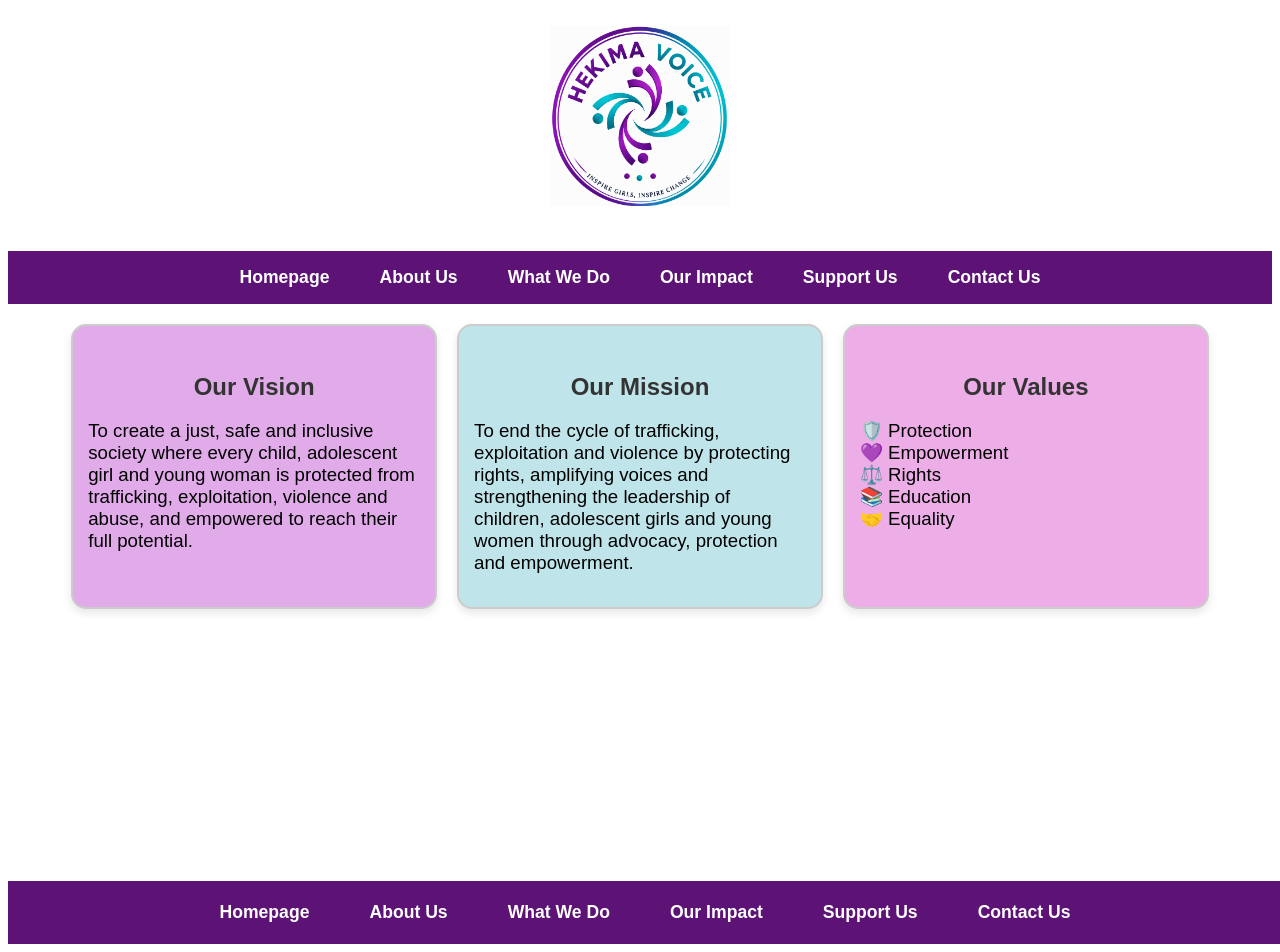
==== index.html @ 30828aed "Created the homepage template and css." ====
<!DOCTYPE html>
<html lang="en">
<head>
    <meta charset="UTF-8">
    <meta name="viewport" content="width=device-width, initial-scale=1.0">
    <link rel="stylesheet" href="stylesheets/styles-homepage.css">
    
    <title>Homepage</title>
</head>
<body>
    <header>
        <!-- Logo -->
    <img src="images/hekima-voice-logo.png" alt="Hekima Logo" class="logo">
    </header>
    <br>
    <nav class="menu">
        <ul>
            <li><a href="/">Homepage</a></li> 
            <li><a href="pages/aboutUs">About Us</a></li> 
            <li><a href="pages/whatWeDo">What We Do</a></li> 
            <li><a href="pages/ourImpact">Our Impact </a></li> 
            <li><a href="pages/supportUs">Support Us</a></li> 
            <li><a href="pages/contactUs">Contact Us</a></li>
        </ul>
    </nav>
<div class="colored-block">
    <div class="objectives-container">
        <div class="objectives">
            <h4>Our Vision</h4>
            <p>
            To create a just, safe and inclusive society where every child, adolescent girl and young woman is protected from trafficking, exploitation, violence and abuse, and empowered to reach their full potential.
            </p>
        </div>

        <div class="objectives">
            <h4>Our Mission</h4>
            <p>
            To end the cycle of trafficking, exploitation and violence by protecting rights, amplifying voices and strengthening the leadership of children, adolescent girls and young women through advocacy, protection and empowerment.        </p>
        </div>

        <div class="objectives">
            <h4>Our Values</h4>
            <p>
             🛡️ Protection <br> 💜 Empowerment <br> ⚖️ Rights <br> 📚 Education <br> 🤝 Equality 
            </p>    
        </div>
    </div>
</div>

<br>
<br>
<br>
<br>
<br>
<br>
<br>
<br>
<br>
<br>
<br>
<br>
<br>
<br>
    <div class="footer">
        <footer>
            <ul>
            <li><a href="/">Homepage</a></li> 
            <li><a href="pages/aboutUs">About Us</a></li> 
            <li><a href="pages/whatWeDo">What We Do</a></li> 
            <li><a href="pages/ourImpact">Our Impact </a></li> 
            <li><a href="pages/supportUs">Support Us</a></li> 
            <li><a href="pages/contactUs">Contact Us</a></li>
        </ul>

        </footer>
   </div>



















</body>
</html>
---- stylesheets/styles-homepage.css ----
/* Homepage styling */
body {
    font-family: Arial, Helvetica, sans-serif;
}

/* Header */
header {
    display: flex;
    flex-direction: column;
    justify-content: center;
    align-items: center;
    height: 25vh;
    background-color: rgb(255, 255, 255);
}
/* Logo styling  */
.logo {
    width: auto;
    height: 20vh;
    margin-bottom: 10px;
}

  /* Menu styling */

.menu {
    position: sticky;
    top: 0;
    z-index: 1000;
}

.menu ul {
    justify-content: center; 
    align-items: center;
    /* background: #400255;  */
    background: #5c1375;
     /* background: #73169c; */
    list-style: none; 
    padding: 1rem;
    margin: 0;
    display: flex;
    gap: 20px; 
  }
  
.menu ul li {
      font-weight: bold;
  }
  
.menu ul li a {
    text-decoration: none; 
    color: #ffffff;           
    font-size: 1.1em;      
    padding: 10px 15px;    
    transition: color 0.3s; 
  }
  
.menu ul li a:hover {
      color: #e2b2f6; 
  }

/* Objectives container styling */

.objectives-container {
  display: grid;
  grid-template-columns: repeat(auto-fit, minmax(250px, 1fr));
  gap: 20px;
  width: 90%;
  margin: 20px auto;
  text-align:center;
  font-size:large;
}

/* Individual box */
.objectives {
  border-radius: 15px;
  box-shadow: 0 4px 8px rgba(0, 0, 0, 0.1);
  padding: 15px;
  text-align: left;
  border: 2px solid #ccc;
}

/* Styling for headers */
.objectives h4 {
  text-align: center;
  font-size: 18pt;
  margin-bottom: 10px;
  color: #333;
  
}
.objectives p {
  font-size: 14pt;
 
}
.objectives:nth-child(1) {
    background-color: #e1abea;
}

.objectives:nth-child(2) {
    background-color: #bfe5ea;
}

.objectives:nth-child(3) {
    background-color: #edaee7;
}
.footer ul {
    margin:0 20px ;
    text-align: center; 
    padding: 5px; /* some padding around the links */
  
} 


/* footer section */
.footer {
  width: 100%;
  background-color: #5c1375;
  color: rgb(5, 5, 5);
  /* text-align: center; */
  padding: 5px;
  /* position: fixed;  */ /* This give a fix position of the band when scrolling*/
  bottom: 0;
  left: 0;
 
}
.footer ul {
  justify-content: center; 
  align-items: center;
  /* background: #fd8e18; /This will give the bar*/ 
  list-style: none; /* Remove default list styling */
  padding: 1rem;
  margin: 0;
  display: flex;
  gap: 30px; /* Spacing between menu items */
}

.footer ul li {
    font-weight: bold;
}

.footer ul li a {
  text-decoration: none; /* Remove underline */
  color: #ffffff;          
  font-size: 1.1em;      
  padding: 10px 15px;    /* Padding around links */
  transition: color 0.3s; /* Smooth hover effect */
}

.footer ul li a:hover {
    color: #e2b2f6; /* Change color on hover */
}
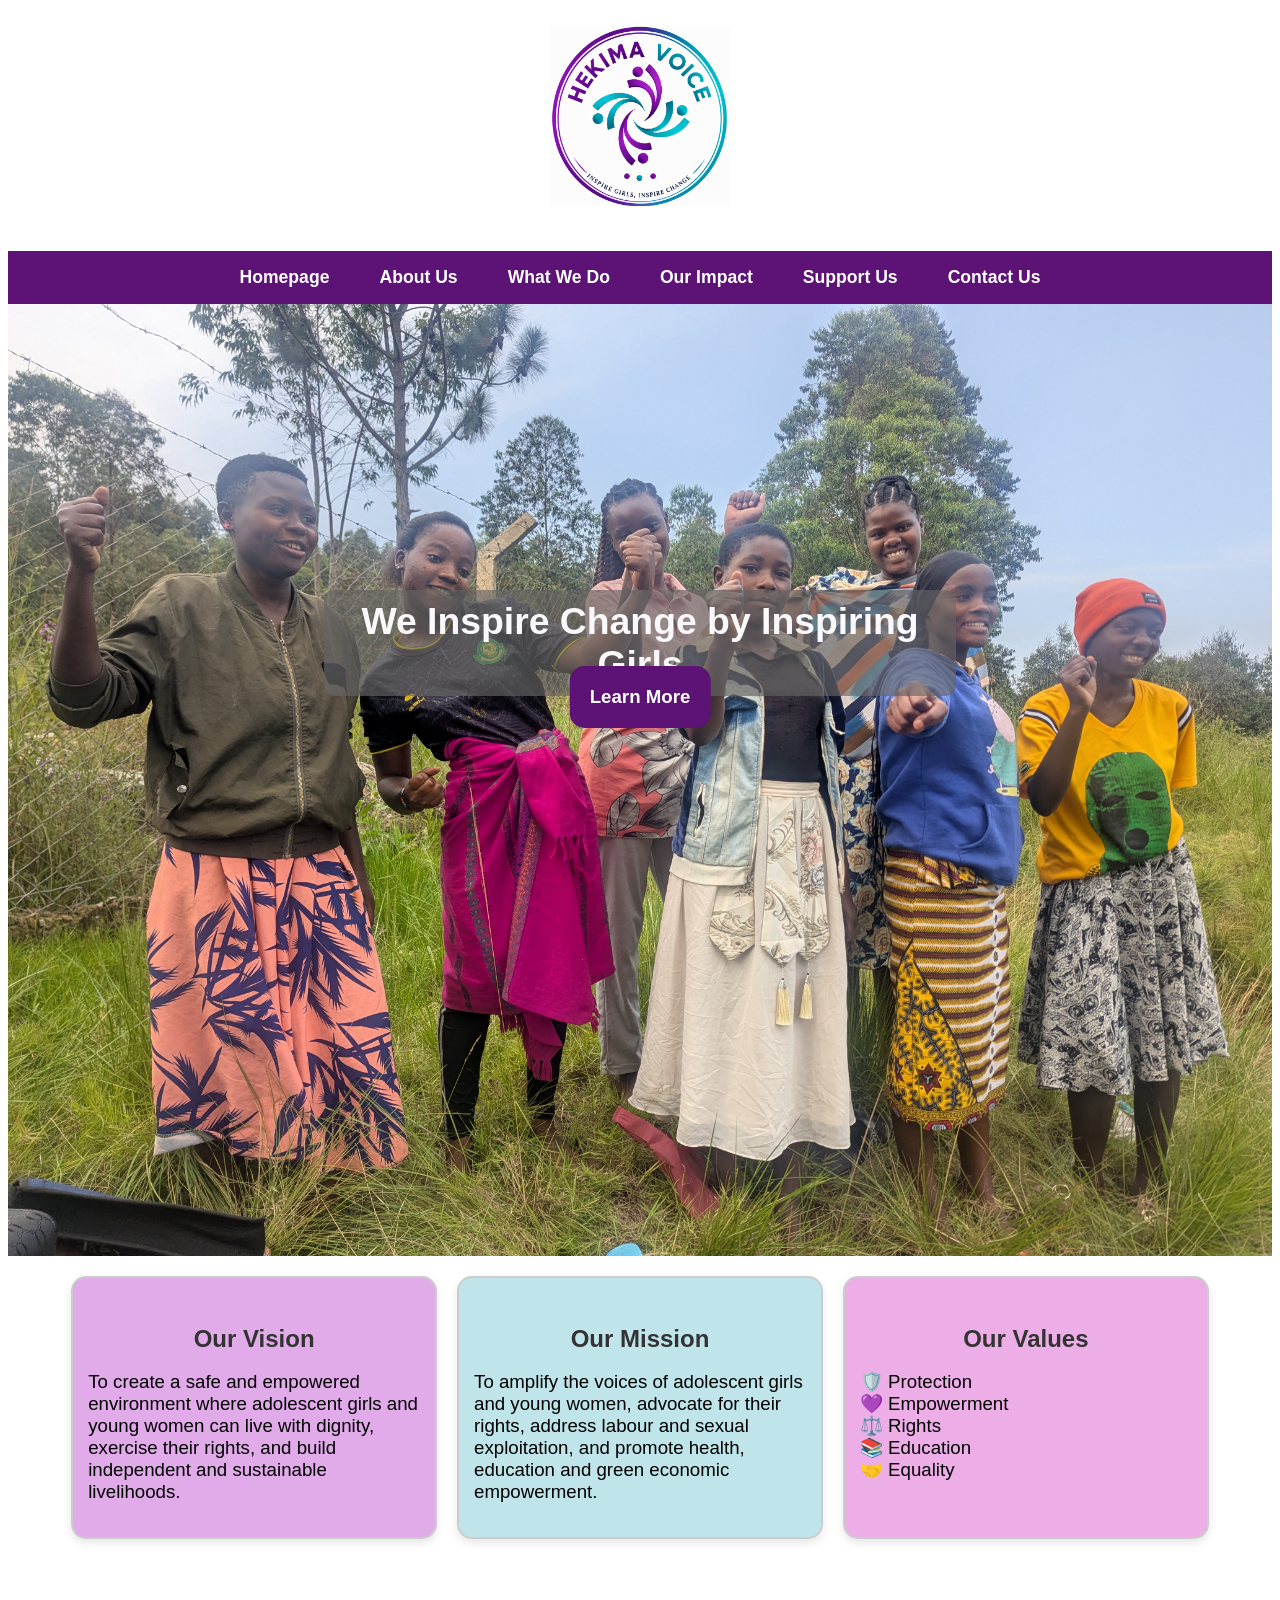
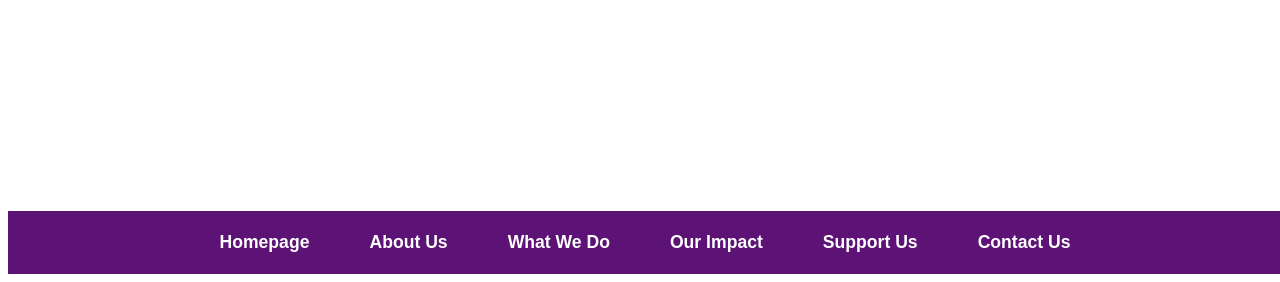
==== commit b610382c: "Homepage image and text overlay." ====
--- a/index.html
+++ b/index.html
@@ -3,8 +3,8 @@
 <head>
     <meta charset="UTF-8">
     <meta name="viewport" content="width=device-width, initial-scale=1.0">
-    <link rel="stylesheet" href="stylesheets/styles-homepage.css">
-    
+    <link rel="stylesheet" href="stylesheets/styles-template.css">
+    <link rel="stylesheet" href="stylesheets/styles-hompage.css">
     <title>Homepage</title>
 </head>
 <body>
@@ -23,29 +23,48 @@
             <li><a href="pages/contactUs">Contact Us</a></li>
         </ul>
     </nav>
-<div class="colored-block">
+  
+<div class="hero-container">
+    
+    <img src="images/image 3.jpg" alt="Hero image">
+    
+    <div class="text-over">
+        <p>We Inspire Change by Inspiring Girls</p>    
+    </div>
+        
+        <a href="/pages/aboutUs" class="cta-button">Learn More</a>
+</div>
+
+
     <div class="objectives-container">
         <div class="objectives">
             <h4>Our Vision</h4>
             <p>
-            To create a just, safe and inclusive society where every child, adolescent girl and young woman is protected from trafficking, exploitation, violence and abuse, and empowered to reach their full potential.
+            To create a safe and empowered environment where adolescent girls and young women can live with dignity, exercise their rights, and build independent and sustainable livelihoods.
             </p>
         </div>
 
         <div class="objectives">
             <h4>Our Mission</h4>
             <p>
-            To end the cycle of trafficking, exploitation and violence by protecting rights, amplifying voices and strengthening the leadership of children, adolescent girls and young women through advocacy, protection and empowerment.        </p>
+            To amplify the voices of adolescent girls and young women, advocate for their rights, address labour and sexual exploitation, and promote health, education and green economic empowerment.        
+            </p>
         </div>
 
         <div class="objectives">
             <h4>Our Values</h4>
             <p>
-             🛡️ Protection <br> 💜 Empowerment <br> ⚖️ Rights <br> 📚 Education <br> 🤝 Equality 
+                🛡️ Protection<br>
+                💜 Empowerment <br> 
+                ⚖️ Rights <br> 
+                📚 Education <br> 
+                🤝 Equality <br>
             </p>    
         </div>
     </div>
-</div>
+
+
+
 
 <br>
 <br>
--- a/stylesheets/styles-template.css
+++ b/stylesheets/styles-template.css
@@ -0,0 +1,105 @@
+/* Homepage styling */
+body {
+    font-family: Arial, Helvetica, sans-serif;
+}
+
+/* Header */
+header {
+    display: flex;
+    flex-direction: column;
+    justify-content: center;
+    align-items: center;
+    height: 25vh;
+    background-color: rgb(255, 255, 255);
+}
+/* Logo styling  */
+.logo {
+    width: auto;
+    height: 20vh;
+    margin-bottom: 10px;
+}
+
+  /* Menu styling */
+
+.menu {
+    position: sticky;
+    top: 0;
+    z-index: 1000;
+}
+
+.menu ul {
+    justify-content: center; 
+    align-items: center;
+    /* background: #400255;  */
+    background: #5c1375;
+     /* background: #73169c; */
+    list-style: none; 
+    padding: 1rem;
+    margin: 0;
+    display: flex;
+    gap: 20px; 
+  }
+  
+.menu ul li {
+      font-weight: bold;
+  }
+  
+.menu ul li a {
+    text-decoration: none; 
+    color: #ffffff;           
+    font-size: 1.1em;      
+    padding: 10px 15px;    
+    transition: color 0.3s; 
+  }
+  
+.menu ul li a:hover {
+      color: #e2b2f6; 
+  }
+
+
+.footer ul {
+    margin:0 20px ;
+    text-align: center; 
+    padding: 5px; /* some padding around the links */
+  
+} 
+
+
+/* footer section */
+.footer {
+  width: 100%;
+  background-color: #5c1375;
+  color: rgb(5, 5, 5);
+  /* text-align: center; */
+  padding: 5px;
+  /* position: fixed;  */ /* This give a fix position of the band when scrolling*/
+  bottom: 0;
+  left: 0;
+ 
+}
+.footer ul {
+  justify-content: center; 
+  align-items: center;
+  /* background: #fd8e18; /This will give the bar*/ 
+  list-style: none; /* Remove default list styling */
+  padding: 1rem;
+  margin: 0;
+  display: flex;
+  gap: 30px; /* Spacing between menu items */
+}
+
+.footer ul li {
+    font-weight: bold;
+}
+
+.footer ul li a {
+  text-decoration: none; /* Remove underline */
+  color: #ffffff;          
+  font-size: 1.1em;      
+  padding: 10px 15px;    /* Padding around links */
+  transition: color 0.3s; /* Smooth hover effect */
+}
+
+.footer ul li a:hover {
+    color: #e2b2f6; /* Change color on hover */
+}
--- a/stylesheets/styles-hompage.css
+++ b/stylesheets/styles-hompage.css
@@ -0,0 +1,133 @@
+/* hero styling */
+
+.hero-container{
+  position: relative;
+  width: 100%;
+  text-align: center;
+  overflow: hidden;
+}
+
+.hero-container img {
+    display: block;
+    height:auto;
+    width: 100%;
+}
+
+.text-over {
+    position: absolute;
+    top: 30%;
+    left: 50%;
+    transform: translateX(-50%);
+    
+    background-color:rgba(102, 101, 101, 0.65); 
+    padding: 10px 20px;
+    border-radius: 10px;
+
+    font-size: 28pt;
+    font-weight: bold;
+    color: #f9f8fa;
+    /* color: #5c1375; */
+
+    animation: flyIn 2s ease-out;
+}
+
+.text-over p {
+    font-family:'Gill Sans', 'Gill Sans MT', Calibri, 'Trebuchet MS', sans-serif;
+    margin: 0; 
+}
+
+
+@keyframes flyIn {
+    from {
+        opacity: 0;
+        transform: translate(-50%, -80px);
+    }
+
+    to {
+        opacity: 1;
+        transform: translate(-50%, 0);
+    }
+}
+
+.cta-button {
+  position: absolute;
+  top:38%;
+  left:50%;
+  transform: translateX(-50%);
+  
+  font-family: 'Lucida Sans', 'Lucida Sans Regular', 'Lucida Grande', 'Lucida Sans Unicode', Geneva, Verdana, sans-serif;
+  font-size: 14pt;
+  display:inline-block;
+
+  background-color: #5c1375;
+  color: #ffffff;
+  padding: 20px 20px;
+  border-radius: 15px;
+
+  font-weight: bold;
+  text-decoration: none;
+  transition: background-color 0.3s ease;
+}
+
+@keyframes flyIn {
+    from {
+        opacity: 0;
+        transform: translate(-50%, -80px);
+    }
+
+    to {
+        opacity: 1;
+        transform: translate(-50%, 0);
+    }
+}
+
+.cta-button:hover {
+  background-color: #e1abea;
+}
+/* Objectives container styling */
+
+.objectives-container {
+  display: grid;
+  grid-template-columns: repeat(auto-fit, minmax(250px, 1fr));
+  gap: 20px;
+  width: 90%;
+  margin: 20px auto;
+  text-align:center;
+  font-size:large;
+}
+
+/* Individual box */
+.objectives {
+  border-radius: 15px;
+  box-shadow: 0 4px 8px rgba(0, 0, 0, 0.1);
+  padding: 15px;
+  text-align: left;
+  border: 2px solid #ccc;
+}
+
+/* Styling for headers */
+.objectives h4 {
+  text-align: center;
+  font-size: 18pt;
+  margin-bottom: 10px;
+  color: #333;
+  
+}
+.objectives p {
+  font-size: 14pt;
+ 
+}
+.objectives:nth-child(1) {
+    background-color: #e1abea;
+}
+
+.objectives:nth-child(2) {
+    background-color: #bfe5ea;
+}
+
+.objectives:nth-child(3) {
+    background-color: #edaee7;
+}
+
+
+
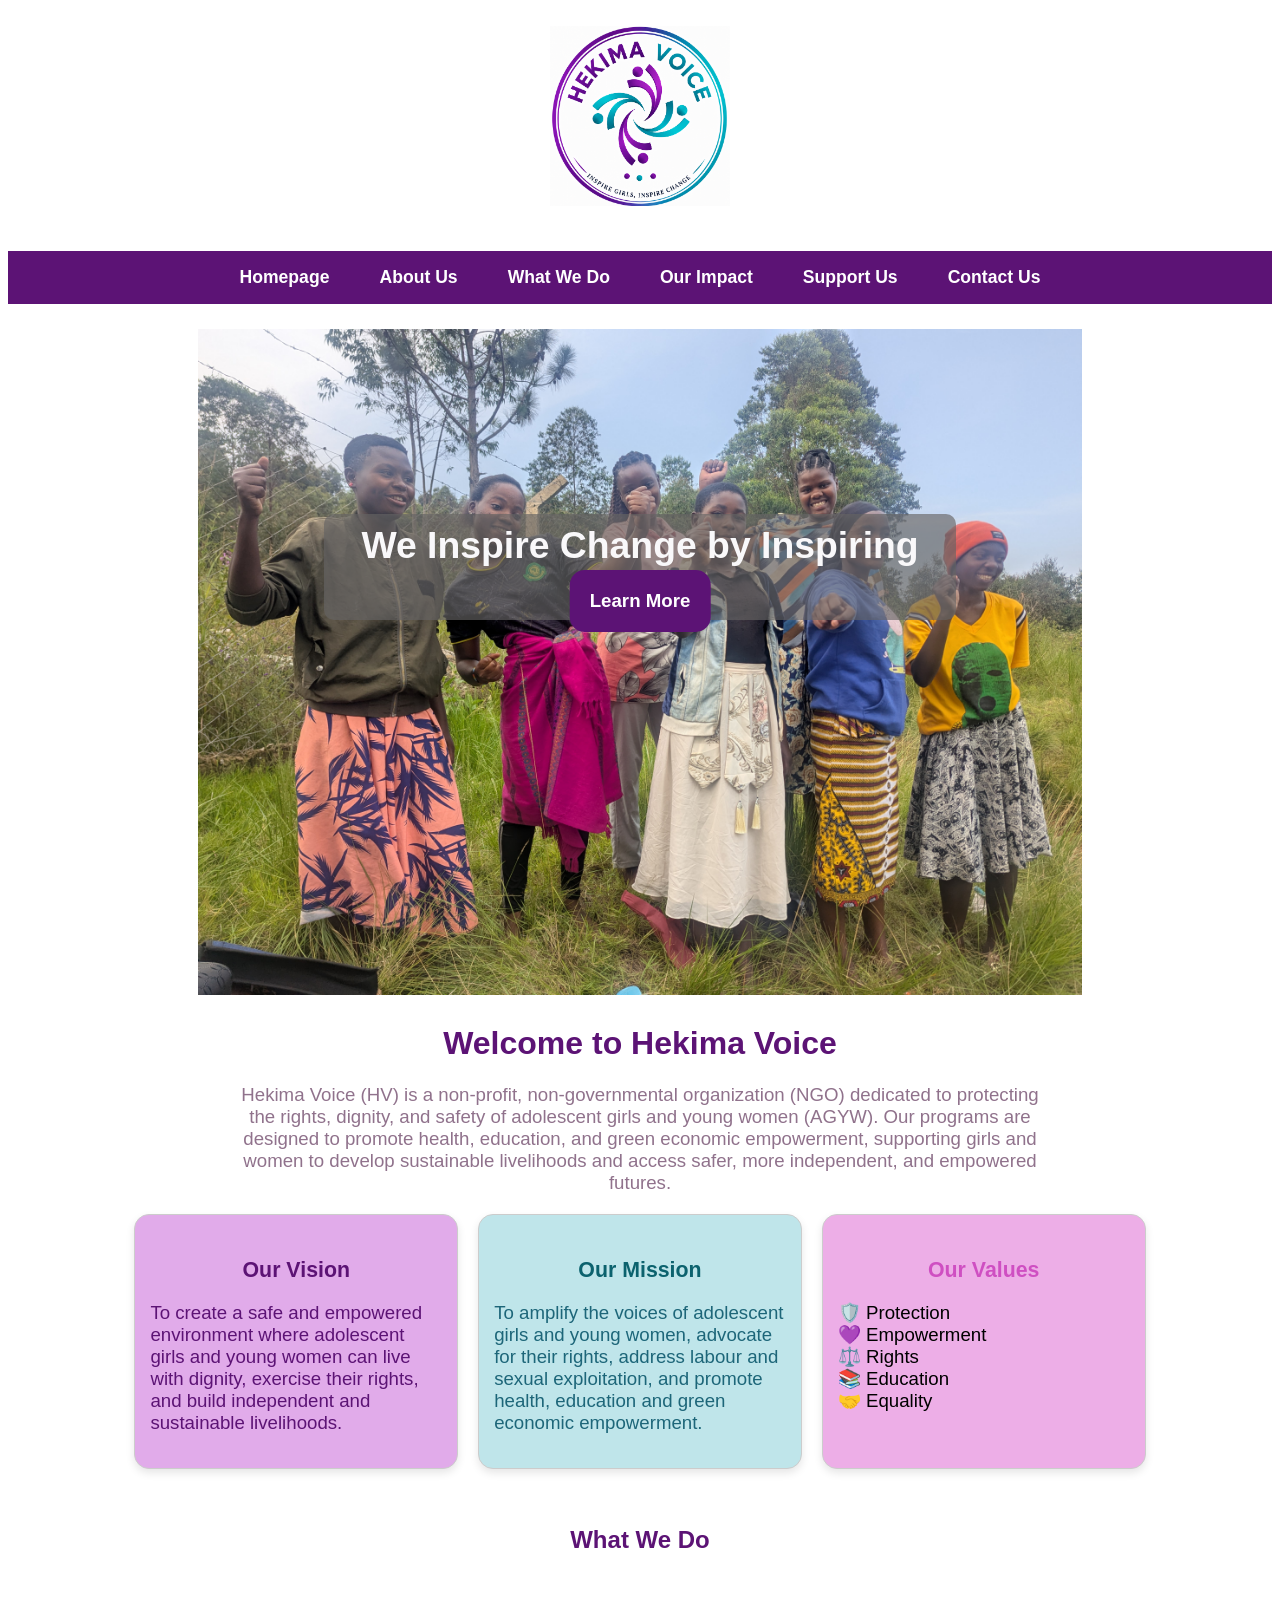
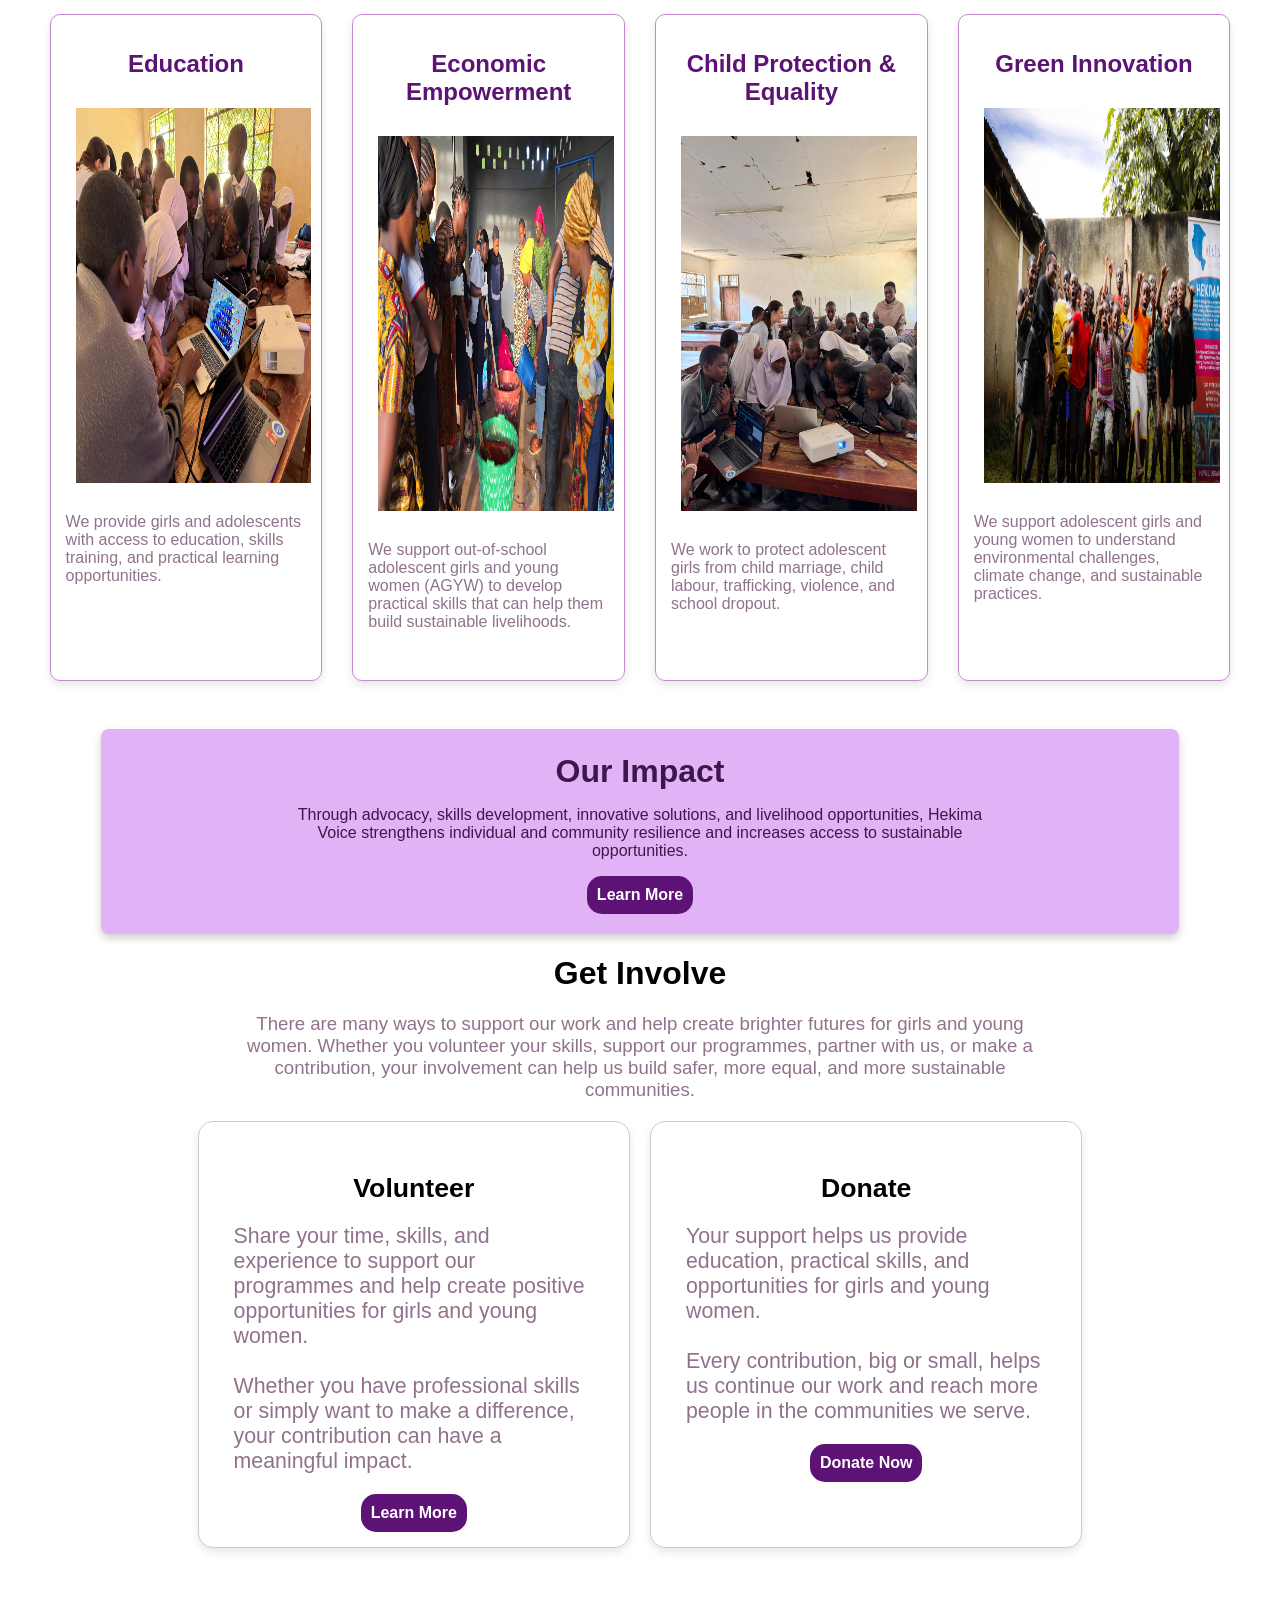
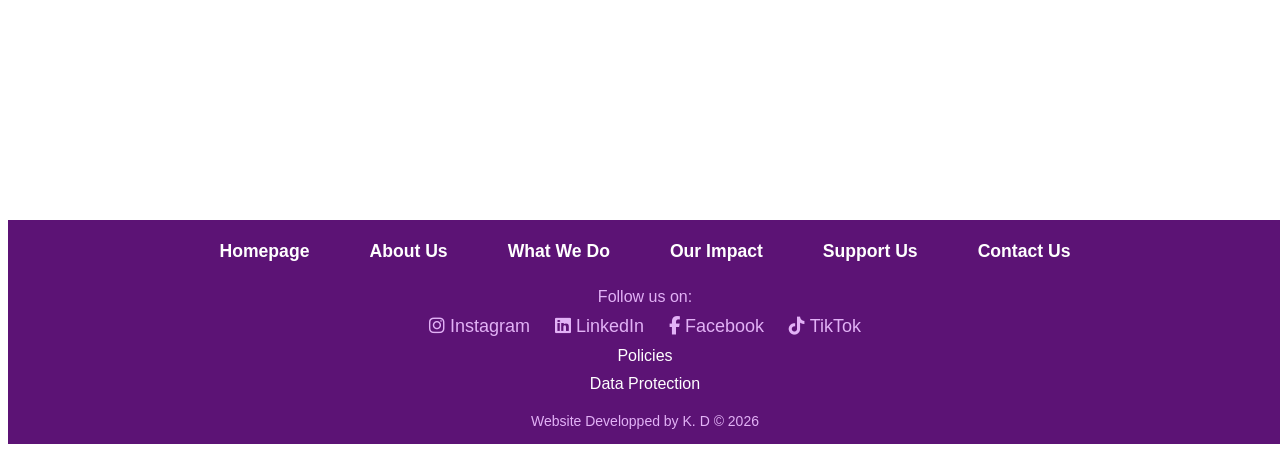
==== commit 433d0425: "About us page and css." ====
--- a/index.html
+++ b/index.html
@@ -5,6 +5,12 @@
     <meta name="viewport" content="width=device-width, initial-scale=1.0">
     <link rel="stylesheet" href="stylesheets/styles-template.css">
     <link rel="stylesheet" href="stylesheets/styles-hompage.css">
+    <link rel="stylesheet" href="https://cdnjs.cloudflare.com/ajax/libs/font-awesome/6.5.0/css/all.min.css"
+    integrity="sha512-KY4i5...etc"
+    crossorigin="anonymous"
+    referrerpolicy="no-referrer"
+  />
+
     <title>Homepage</title>
 </head>
 <body>
@@ -15,26 +21,37 @@
     <br>
     <nav class="menu">
         <ul>
-            <li><a href="/">Homepage</a></li> 
-            <li><a href="pages/aboutUs">About Us</a></li> 
-            <li><a href="pages/whatWeDo">What We Do</a></li> 
-            <li><a href="pages/ourImpact">Our Impact </a></li> 
-            <li><a href="pages/supportUs">Support Us</a></li> 
-            <li><a href="pages/contactUs">Contact Us</a></li>
+        <li><a href="index.html">Homepage</a></li>
+        <li><a href="pages/aboutUs.html">About Us</a></li>
+        <li><a href="pages/whatWeDo.html">What We Do</a></li>
+        <li><a href="pages/ourImpact.html">Our Impact</a></li>
+        <li><a href="pages/supportUs.html">Support Us</a></li>
+        <li><a href="pages/contactUs.html">Contact Us</a></li>
         </ul>
     </nav>
   
-<div class="hero-container">
-    
-    <img src="images/image 3.jpg" alt="Hero image">
-    
-    <div class="text-over">
-        <p>We Inspire Change by Inspiring Girls</p>    
-    </div>
+    <div class="hero-container">
+    
+        <img src="images/image 3.png" alt="Hero image">
+    
+        <div class="text-over">
+            <p>We Inspire Change by Inspiring Girls</p>    
+        </div>
         
         <a href="/pages/aboutUs" class="cta-button">Learn More</a>
-</div>
-
+    </div>
+
+    <div class="welcome-container">
+        
+        <h1> Welcome to Hekima Voice</h1>
+        <p>
+            Hekima Voice (HV) is a non-profit, non-governmental organization (NGO) dedicated to protecting the rights, dignity, 
+            and safety of adolescent girls and young women (AGYW).
+
+            Our programs are designed to promote health, education, and green economic empowerment, supporting girls and women 
+            to develop sustainable livelihoods and access safer, more independent, and empowered futures.
+        </p>
+    </div>  
 
     <div class="objectives-container">
         <div class="objectives">
@@ -47,7 +64,8 @@
         <div class="objectives">
             <h4>Our Mission</h4>
             <p>
-            To amplify the voices of adolescent girls and young women, advocate for their rights, address labour and sexual exploitation, and promote health, education and green economic empowerment.        
+            To amplify the voices of adolescent girls and young women, advocate for their rights, 
+            address labour and sexual exploitation, and promote health, education and green economic empowerment.        
             </p>
         </div>
 
@@ -62,10 +80,109 @@
             </p>    
         </div>
     </div>
-
-
-
-
+<br>
+    
+<div class="welcome-container">
+    <h2> What We Do </h2>
+    </div>
+
+    <div class="work-container">        
+        <div class="work-grid">
+            <h2> Education </h2>
+            <img src="images/IMG_1316.jpeg" alt="Education image">
+            <p>
+                We provide girls and adolescents with access to education, 
+                skills training, and practical learning opportunities.
+                
+            </p>
+        </div> 
+         
+        <div class="work-grid">
+                    <h2> Economic Empowerment </h2>
+
+             <img src="images/image 1.png"  alt="Economic Empowerment ">  
+
+            <p> We support out-of-school adolescent girls and young women (AGYW) to develop practical skills 
+                that can help them build sustainable livelihoods.
+                
+            </p>
+            <br>
+
+        </div>   
+    
+        <div class="work-grid">
+            <h2> Child Protection & Equality </h2> 
+            <img src="images/IMG_1373.jpeg"  alt="Child protection">  
+            <p>
+                We work to protect adolescent girls from child marriage, 
+                child labour, trafficking, violence, and school dropout.
+            </p>
+        </div>   
+      
+        <div class="work-grid">
+             <h2>  Green Innovation </h2>  
+            <img src="images/image 4.png"  alt="Green innovaion">
+
+            <p>
+                We support adolescent girls and young women to
+                 understand environmental challenges, climate change, and sustainable practices.
+            </p>
+
+        </div>   
+    </div>
+
+   
+    <br>
+    <div class="colored-block2">
+    <div class="impact">
+        <h1> Our Impact </h1>
+        <p>
+           Through advocacy, skills development, innovative solutions, and livelihood opportunities, 
+           Hekima Voice strengthens individual and community resilience and increases access to sustainable opportunities.
+        </p>
+            <a href="pages/ourImpact" class="button">Learn More</a>
+            <br> 
+            <br>
+    </div>
+
+    </div>
+    <div class="get-involve">
+        <h1> Get Involve </h1>
+        <p>
+            There are many ways to support our work and help create brighter futures for girls and young women. Whether you volunteer your skills, support our programmes, partner with us, or make a contribution, your 
+            involvement can help us build safer, more equal, and more sustainable communities.
+        </p>
+    </div>
+
+    <div class="support-container">
+
+        <div class="support">
+            <h4> Volunteer</h4>
+            <p>
+                Share your time, skills, and experience to support our programmes and help create positive opportunities for girls and young women. 
+                <br>
+                <br>
+                Whether you have professional skills or simply want to make a difference, 
+                your contribution can have a meaningful impact.            
+            </p>
+            
+
+            <a href="pages/learnMore.html" class="button"> Learn More </a>    
+        </div>
+
+        <div class="support">
+            <h4> Donate</h4>
+            <p>
+                Your support helps us provide education, practical skills, and opportunities for girls and young women. 
+                <br>
+                <br>
+                Every contribution, big or small, helps us continue our work and reach more people in the communities we serve.        
+            </p>
+            
+            <a href="pages/donate.html" class="button"> Donate Now </a>
+
+        </div>      
+    </div>
 <br>
 <br>
 <br>
@@ -89,8 +206,41 @@
             <li><a href="pages/ourImpact">Our Impact </a></li> 
             <li><a href="pages/supportUs">Support Us</a></li> 
             <li><a href="pages/contactUs">Contact Us</a></li>
-        </ul>
-
+            </ul>
+
+
+            <div class="social-links">
+  
+                <p>Follow us on:</p>
+                <a href="https://www.instagram.com/kreation_k_/" target="_blank" aria-label="Instagram">
+                    <i class="fab fa-instagram"></i> Instagram
+                </a>
+                <a href="https://www.linkedin.com/in/yourusername" target="_blank" aria-label="LinkedIn">
+                    <i class="fab fa-linkedin"></i> LinkedIn
+                </a>
+                <a href="https://www.facebook.com/profile.php?id=61568605573244" target="_blank" aria-label="Facebook">
+                    <i class="fab fa-facebook-f"></i> Facebook    
+                </a>
+
+                <a href="https://www.tiktok.com/@kreationk" target="_blank" aria-label="TikTok">
+                <i class="fab fa-tiktok"></i> TikTok
+                </a>
+            </div>
+
+            <div class="copyright">
+            
+                <p>
+                    <a href="Policies.html"> Policies</a>  
+                </p>
+                <p> 
+                    <a href="dataProtection.html">Data Protection </a>
+                </p> 
+                <div class="developer">
+                    <p> Website Developped by K. D &copy; 2026</p>
+                </div>
+            </div>
+             
+    
         </footer>
    </div>
 
--- a/stylesheets/styles-template.css
+++ b/stylesheets/styles-template.css
@@ -1,9 +1,8 @@
-/* Homepage styling */
+/* global styling */
 body {
-    font-family: Arial, Helvetica, sans-serif;
+  font-family: Arial, Helvetica, sans-serif;
+ 
 }
-
-/* Header */
 header {
     display: flex;
     flex-direction: column;
@@ -12,6 +11,7 @@
     height: 25vh;
     background-color: rgb(255, 255, 255);
 }
+
 /* Logo styling  */
 .logo {
     width: auto;
@@ -20,7 +20,6 @@
 }
 
   /* Menu styling */
-
 .menu {
     position: sticky;
     top: 0;
@@ -60,7 +59,7 @@
 .footer ul {
     margin:0 20px ;
     text-align: center; 
-    padding: 5px; /* some padding around the links */
+    padding: 5px;
   
 } 
 
@@ -70,9 +69,7 @@
   width: 100%;
   background-color: #5c1375;
   color: rgb(5, 5, 5);
-  /* text-align: center; */
   padding: 5px;
-  /* position: fixed;  */ /* This give a fix position of the band when scrolling*/
   bottom: 0;
   left: 0;
  
@@ -81,11 +78,11 @@
   justify-content: center; 
   align-items: center;
   /* background: #fd8e18; /This will give the bar*/ 
-  list-style: none; /* Remove default list styling */
+  list-style: none; 
   padding: 1rem;
   margin: 0;
   display: flex;
-  gap: 30px; /* Spacing between menu items */
+  gap: 30px; 
 }
 
 .footer ul li {
@@ -93,13 +90,55 @@
 }
 
 .footer ul li a {
-  text-decoration: none; /* Remove underline */
+  text-decoration: none; 
   color: #ffffff;          
   font-size: 1.1em;      
-  padding: 10px 15px;    /* Padding around links */
-  transition: color 0.3s; /* Smooth hover effect */
+  padding: 10px 15px;   
+  transition: color 0.3s;
 }
 
 .footer ul li a:hover {
-    color: #e2b2f6; /* Change color on hover */
+    color: #e2b2f6; 
 }
+
+.social-links {
+  width: 100%;
+  text-align: center;
+}
+
+.social-links p,
+.copyright p {
+  margin: 10px 0;
+  text-align: center;
+  color: #e2b2f6;
+
+}
+
+.social-links a, 
+.copyright a {
+    margin: 0 10px;
+    font-size: 18px;
+    color: #e2b2f6;
+    text-decoration: none;
+    transition: color 0.3s;
+    text-align: center;
+}
+
+
+.social-links a:hover {
+    color: #a64ca6; 
+}
+ 
+.copyright a {
+    margin: 0 10px;
+    font-size: 16px;
+    color: #ffffff;
+    text-decoration: none;
+    text-align: center;
+}
+.developer p {
+  margin: 0 10px;
+  font-size: 14px;
+  text-align: center;
+  padding: 10px;
+}
--- a/stylesheets/styles-hompage.css
+++ b/stylesheets/styles-hompage.css
@@ -1,16 +1,24 @@
+body {
+  font-family: Arial, Helvetica, sans-serif;
+  
+} 
+
 /* hero styling */
 
 .hero-container{
-  position: relative;
+  position:relative;
   width: 100%;
   text-align: center;
   overflow: hidden;
+  height: 700px;
 }
 
 .hero-container img {
-    display: block;
+    display:block;
     height:auto;
-    width: 100%;
+    width: 70%;
+    margin: 0 auto;
+    margin-top: 25px;
 }
 
 .text-over {
@@ -84,13 +92,44 @@
 .cta-button:hover {
   background-color: #e1abea;
 }
+
+  /*  Welcome section styling */
+
+.welcome-container, 
+.get-involve {
+  width: 65%;
+  margin: auto;
+  text-align: center;
+  justify-items:center;
+  padding-top: 30px 20px;
+}
+
+.welcome-container h1, h2,
+.get-involve h1
+.impact h1
+ {
+  font-family: 'Lucida Sans', 'Lucida Sans Regular', 'Lucida Grande', 'Lucida Sans Unicode', Geneva, Verdana, sans-serif;
+  text-align: center;
+  font-weight: bold;
+  color: #5c1375;
+}
+
+.welcome-container p,
+.get-involve p {
+  font-size: 14pt;
+  text-align:center;
+  color: #90728c;
+  font-family: 'Gill Sans', 'Gill Sans MT', Calibri, 'Trebuchet MS', sans-serif;
+}
+
+
 /* Objectives container styling */
 
 .objectives-container {
   display: grid;
   grid-template-columns: repeat(auto-fit, minmax(250px, 1fr));
   gap: 20px;
-  width: 90%;
+  width: 80%;
   margin: 20px auto;
   text-align:center;
   font-size:large;
@@ -102,32 +141,229 @@
   box-shadow: 0 4px 8px rgba(0, 0, 0, 0.1);
   padding: 15px;
   text-align: left;
-  border: 2px solid #ccc;
+  border: 1px solid #ccc;
 }
 
 /* Styling for headers */
 .objectives h4 {
   text-align: center;
-  font-size: 18pt;
+  font-size: 16pt;
   margin-bottom: 10px;
-  color: #333;
-  
-}
+   
+}
+
 .objectives p {
   font-size: 14pt;
- 
-}
+
+}
+/* box individual colour */
 .objectives:nth-child(1) {
     background-color: #e1abea;
 }
 
 .objectives:nth-child(2) {
     background-color: #bfe5ea;
-}
-
+    
+}
 .objectives:nth-child(3) {
     background-color: #edaee7;
 }
 
-
-
+.objectives:nth-child(1) p {
+  color:  #5c1375;
+}
+.objectives:nth-child(2) p {
+   color: rgb(29, 102, 121);
+    
+}
+
+.objectives:nth-child(1) h4 {
+  color: #5c1375;
+}
+  
+.objectives:nth-child(2) h4 {
+    color: #0c626e;
+    
+}
+
+.objectives:nth-child(3) h4 {
+    color: #cf4fc2;#e2b2f6
+    
+}
+
+/* work section  */
+
+.colored-block
+ {
+    /* background-color:#e8baf0; */
+    /* background-color:#f0bae7; */
+    /* background-color:#ffe8fb; */
+     background-color:#5c1375;
+    /* color:#5c1375; */
+    color:#e1abea;
+    /* color:#5f1479; */
+    padding: 2px;
+    border-radius: 8px;
+    text-align: center;
+    margin: auto;
+    width: 65%;
+    box-shadow: 0 4px 8px rgba(0, 0, 0, 0.2);
+}
+
+.colored-block h2,
+.colored-block2 h1
+ {
+  font-size: 2rem;
+  margin-bottom: 10px;
+  font-family: 'Lucida Sans', 'Lucida Sans Regular', 'Lucida Grande', 'Lucida Sans Unicode', Geneva, Verdana, sans-serif;
+
+}
+
+.work-container { 
+    display: grid; /* to display items in grid */
+    grid-template-columns: repeat(auto-fit, minmax(250px, 1fr));
+    gap: 10px;
+    width: 95%;
+    flex-wrap: nowrap;
+    padding: 20px;
+    margin: auto;
+    
+}
+
+/* experience grid */
+
+.work-grid p {
+  font-size: 12pt;
+  text-align: left;
+  /* font-family: Arial, Helvetica, sans-serif; */
+  color: #90728c; 
+  
+}
+
+.work-grid {
+    border-radius: 10px;
+    box-shadow: 0 4px 8px rgba(0, 0, 0, 0.1);
+    padding: 15px;
+    text-align:justify;
+    margin-top: 20px;
+    margin-bottom: 10px;
+    margin-left: 10px;
+    margin-right: 10px; 
+    border: 1px solid #c68ad3;
+
+}
+
+.work-grid img {
+    width: 98%;
+    height: 375px;
+    padding: 10px;
+    transition: color 0.3s;
+    text-decoration: none;
+}
+
+.work-container h2 {
+  text-align: center;
+  font-weight: bold;
+  font-size: 18pt;
+  font-family: Arial, Helvetica, sans-serif;
+
+}
+
+/* Impact section  */
+
+.colored-block2
+ {
+    /* background-color:#e1abea; */
+     background-color:#e2b2f6;
+    color:#3d174a;
+    padding: 2px;
+    border-radius: 8px;
+    text-align: center;
+    margin: auto;
+    width: 85%;
+    box-shadow: 0 4px 8px rgba(0, 0, 0, 0.2);
+}
+.impact {
+  width: 65%;
+  margin: auto;
+  text-align: center;
+  justify-items:center;
+  padding-top: 30px 20px;
+}
+
+.impact a {
+  padding: 10px, 10px;
+}
+
+.support-container {
+  display: grid;
+  grid-template-columns: repeat(auto-fit, minmax(250px, 1fr));
+  gap: 20px;
+  width: 70%;
+  margin: 20px auto;
+  text-align:center;
+}
+
+/* Individual box */
+.support {
+  border-radius: 15px;
+  box-shadow: 0 4px 8px rgba(0, 0, 0, 0.1);
+  padding: 15px;
+  border: 1px solid #ccc;
+}
+
+/* Styling for headers */
+.support h4 {
+  text-align: center;
+  font-size: 20pt;
+  margin-bottom: 10px;
+  
+}
+
+.support p {
+  font-size: 16pt;
+  text-align:left;
+  color: #90728c;
+  font-family: 'Gill Sans', 'Gill Sans MT', Calibri, 'Trebuchet MS', sans-serif;
+  margin: 20px;
+}
+
+/* #cta-p,
+#cta-p2 { 
+  font-size: 14pt;
+  color:#be4fb0;
+  text-align: center;
+ }  */
+
+/* #cta-tittle,
+#cta-tittle2 {
+  font-size: 16pt;
+  font-family: Arial, Helvetica, sans-serif;
+  color: #5c1375;
+  text-align: center;
+
+}
+
+#cta, 
+#cta2 {
+  text-align: center;
+  font-family: Arial, Helvetica, sans-serif;
+  color: #cf4fc2;
+} */
+
+.button  { 
+  font-family: 'Lucida Sans', 'Lucida Sans Regular', 'Lucida Grande', 'Lucida Sans Unicode', Geneva, Verdana, sans-serif;
+  font-size: 12pt;
+  display:inline-block;
+
+  background-color: #5c1375;
+  color: #ffffff;
+  padding: 10px 10px;
+  border-radius: 15px;
+
+  font-weight: bold;
+  text-decoration: none;
+  transition: background-color 0.3s ease;
+}
+
+
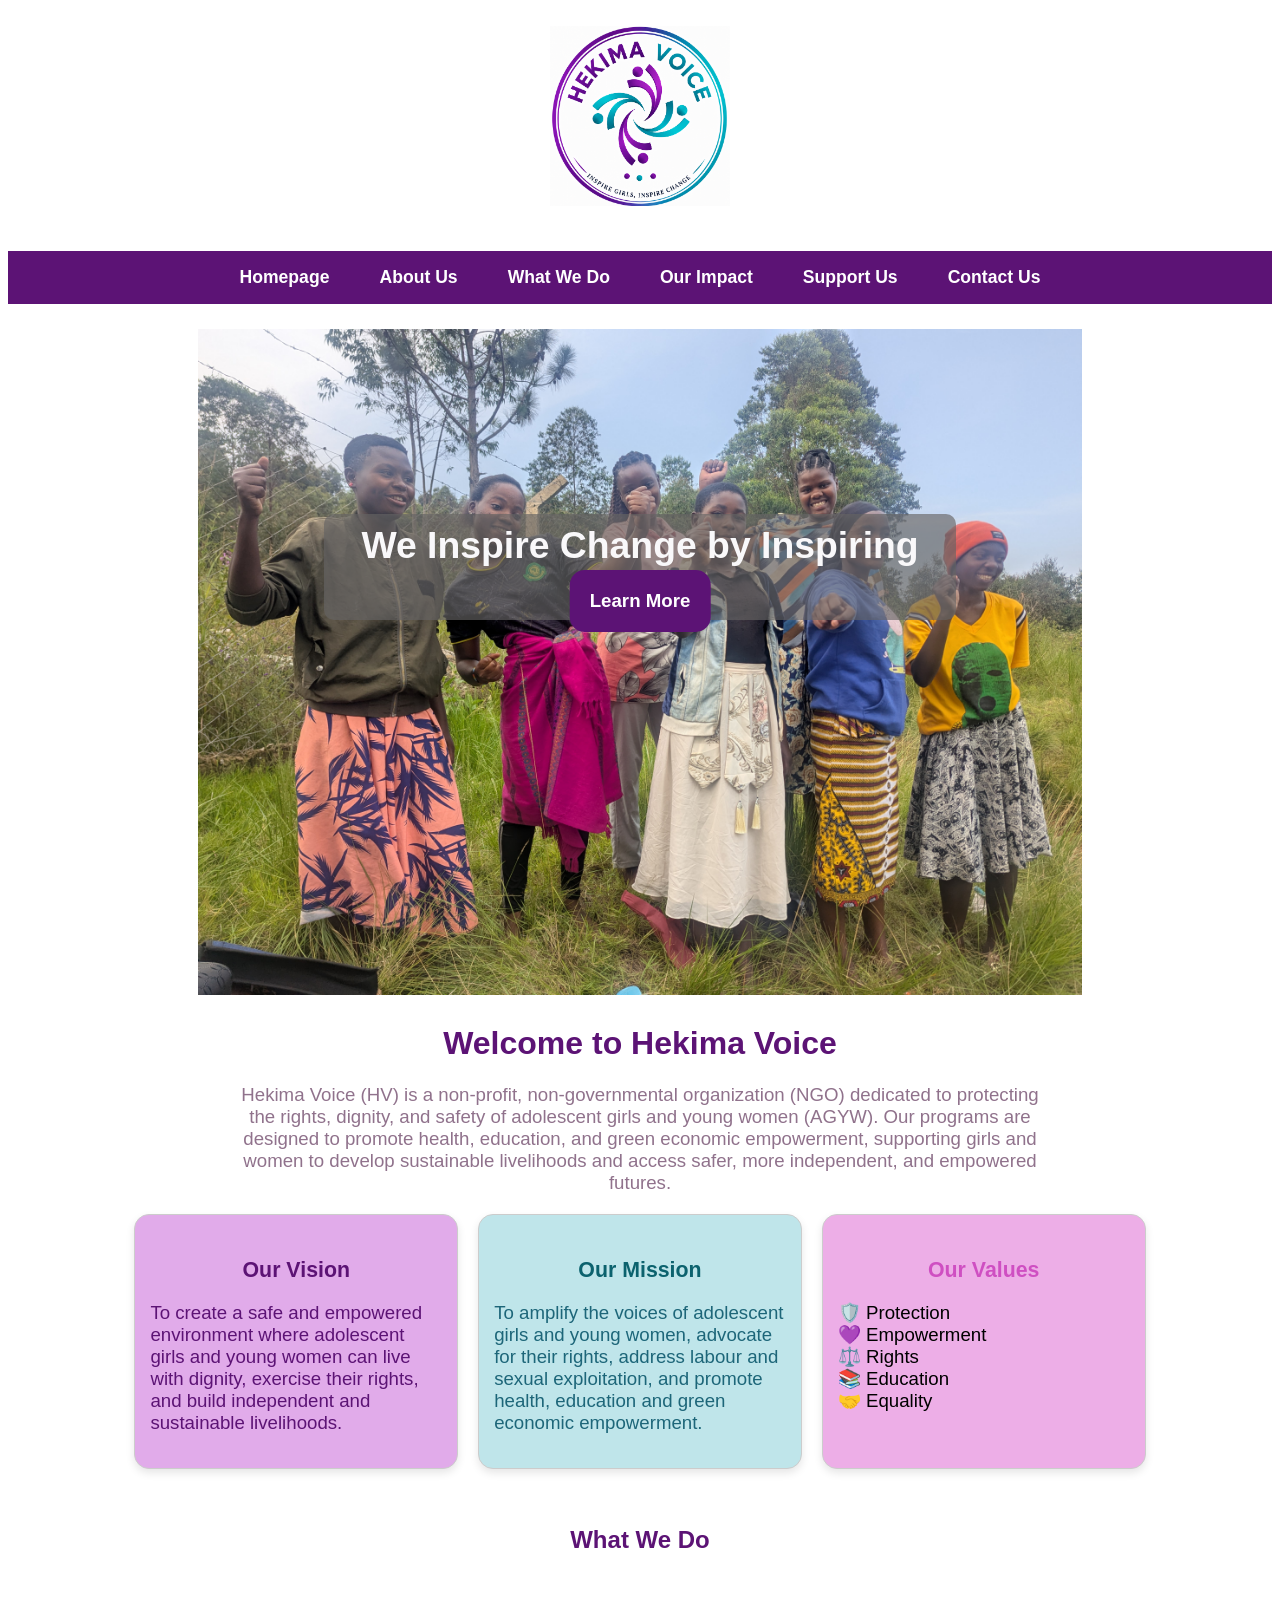
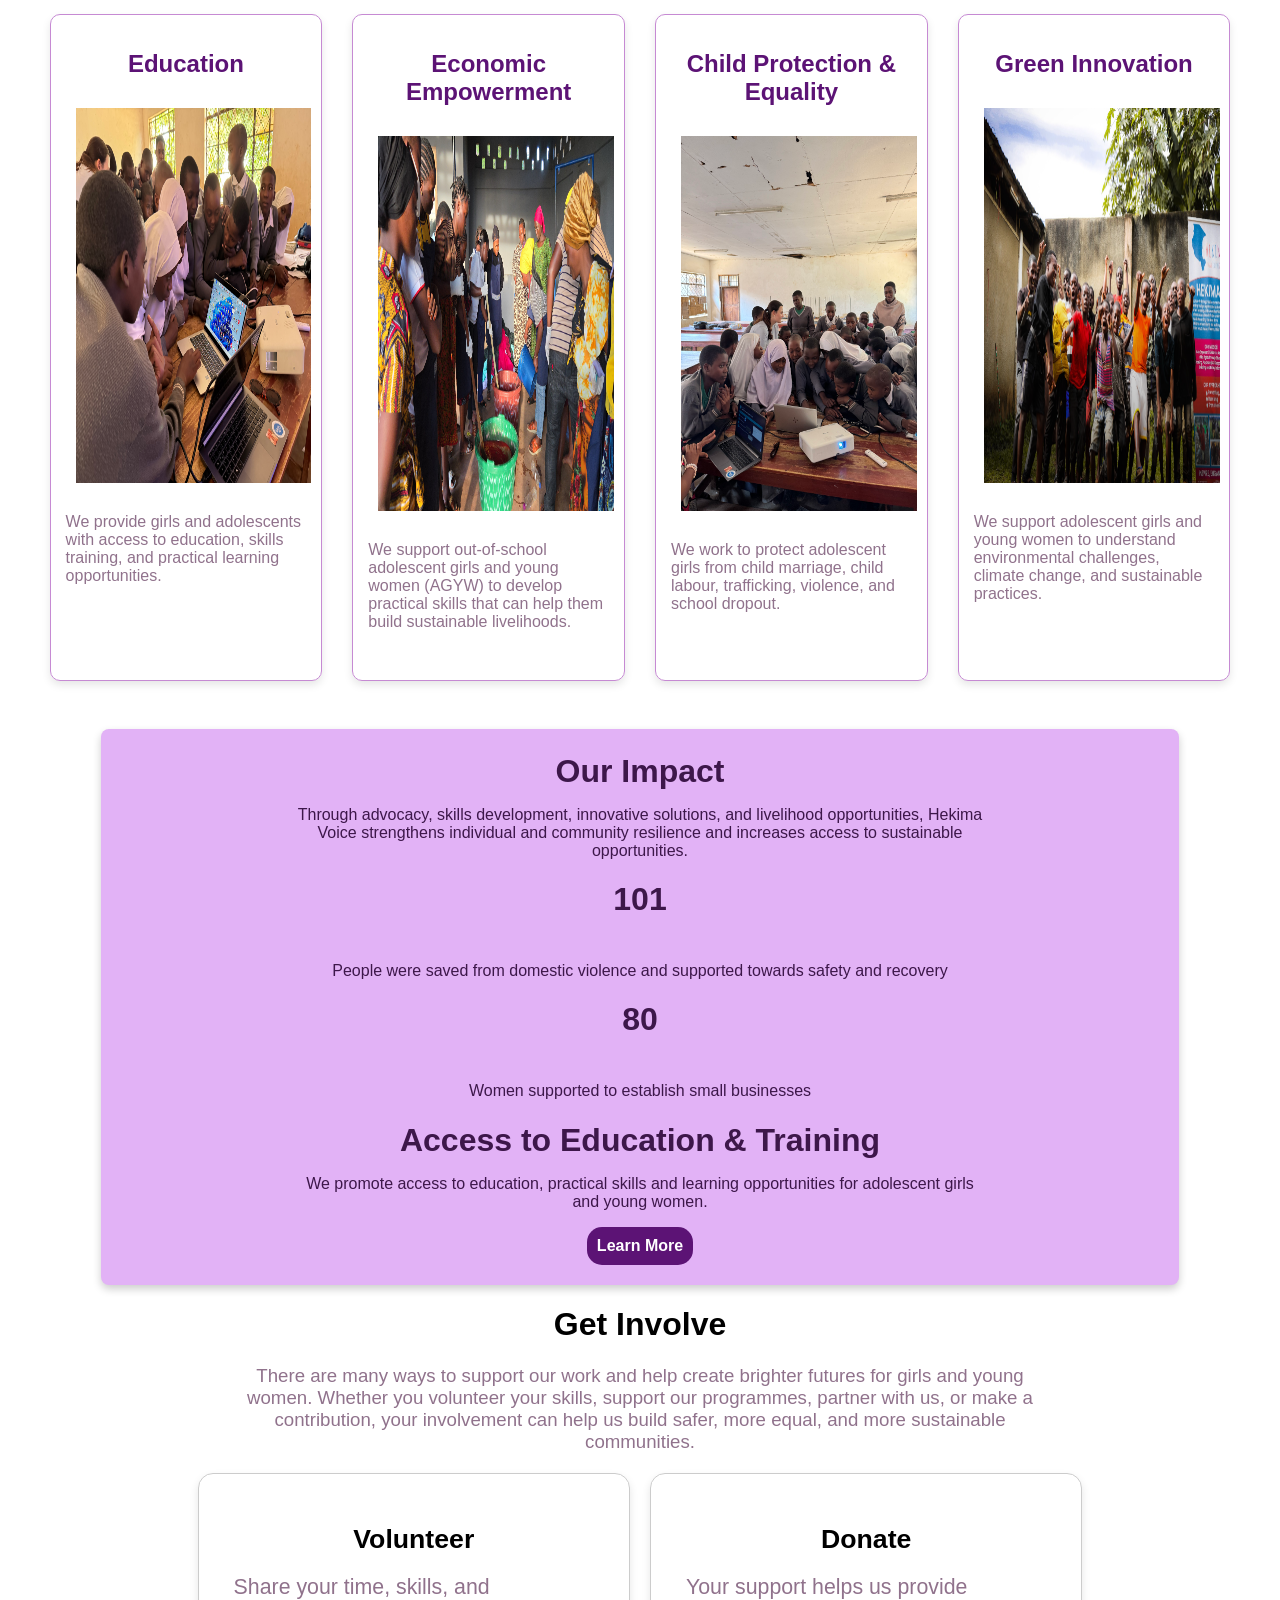
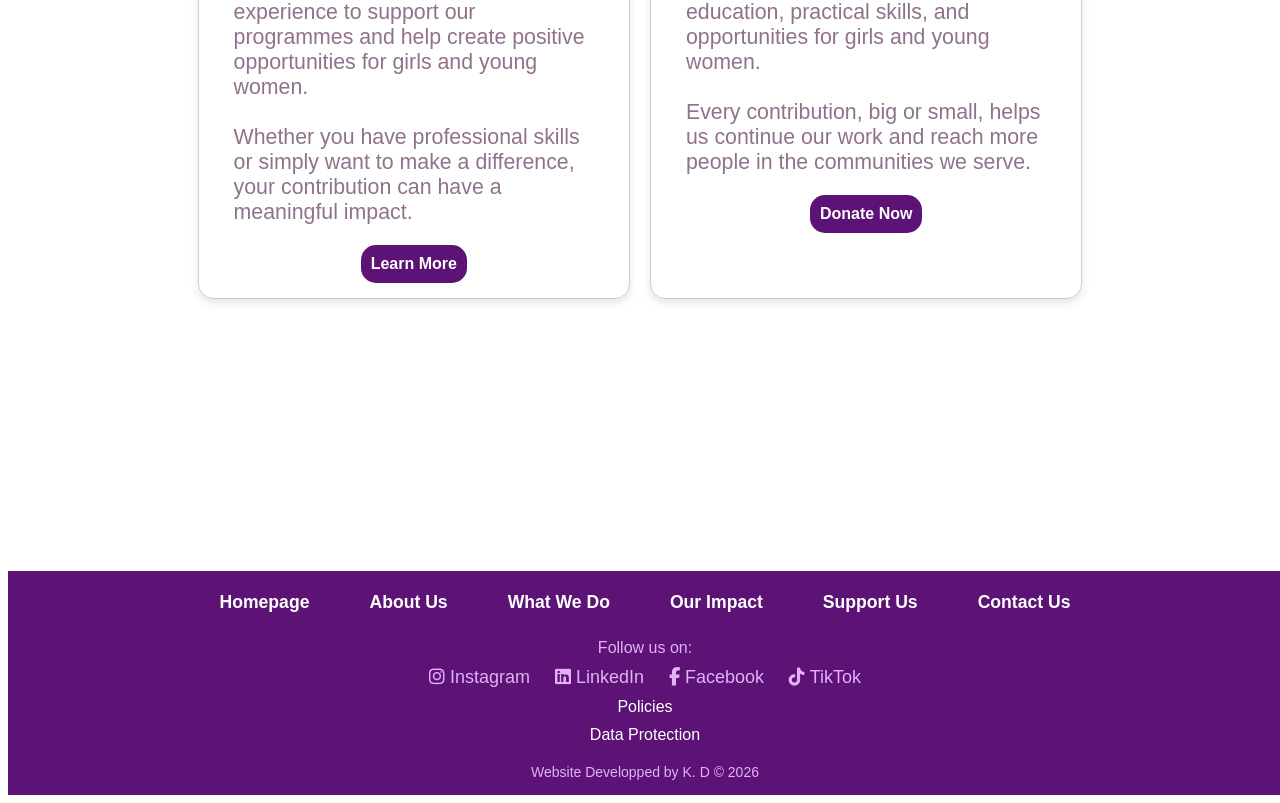
==== commit e810d541: "Completed Our Impact page." ====
--- a/index.html
+++ b/index.html
@@ -5,6 +5,7 @@
     <meta name="viewport" content="width=device-width, initial-scale=1.0">
     <link rel="stylesheet" href="stylesheets/styles-template.css">
     <link rel="stylesheet" href="stylesheets/styles-hompage.css">
+    
     <link rel="stylesheet" href="https://cdnjs.cloudflare.com/ajax/libs/font-awesome/6.5.0/css/all.min.css"
     integrity="sha512-KY4i5...etc"
     crossorigin="anonymous"
@@ -134,15 +135,39 @@
    
     <br>
     <div class="colored-block2">
-    <div class="impact">
+
+        <div class="impact">
         <h1> Our Impact </h1>
         <p>
            Through advocacy, skills development, innovative solutions, and livelihood opportunities, 
            Hekima Voice strengthens individual and community resilience and increases access to sustainable opportunities.
         </p>
-            <a href="pages/ourImpact" class="button">Learn More</a>
+            
+
+        <div class="data">
+            <div class="data-grid">
+                <h1> 101</h1> <br>
+                <p>
+                    People were saved from domestic violence and supported towards safety and recovery
+                </p>
+            </div>
+            <div class="data-grid">
+                <h1> 80</h1> <br>
+                <p>
+                    Women supported to establish small businesses
+                </p>
+            </div>
+            <div class="data-grid">
+                <h1> Access to Education & Training</h1>
+                <p>
+                    We promote access to education, practical skills and learning opportunities for adolescent girls and young women.
+                </p>
+            </div>
+        </div> 
+        <a href="pages/ourImpact.html" class="button">Learn More</a>
             <br> 
             <br>
+
     </div>
 
     </div>
@@ -167,7 +192,7 @@
             </p>
             
 
-            <a href="pages/learnMore.html" class="button"> Learn More </a>    
+            <a href="pages/supportUs.html" class="button"> Learn More </a>    
         </div>
 
         <div class="support">
@@ -179,7 +204,7 @@
                 Every contribution, big or small, helps us continue our work and reach more people in the communities we serve.        
             </p>
             
-            <a href="pages/donate.html" class="button"> Donate Now </a>
+            <a href="pages/supportUs.html" class="button"> Donate Now </a>
 
         </div>      
     </div>
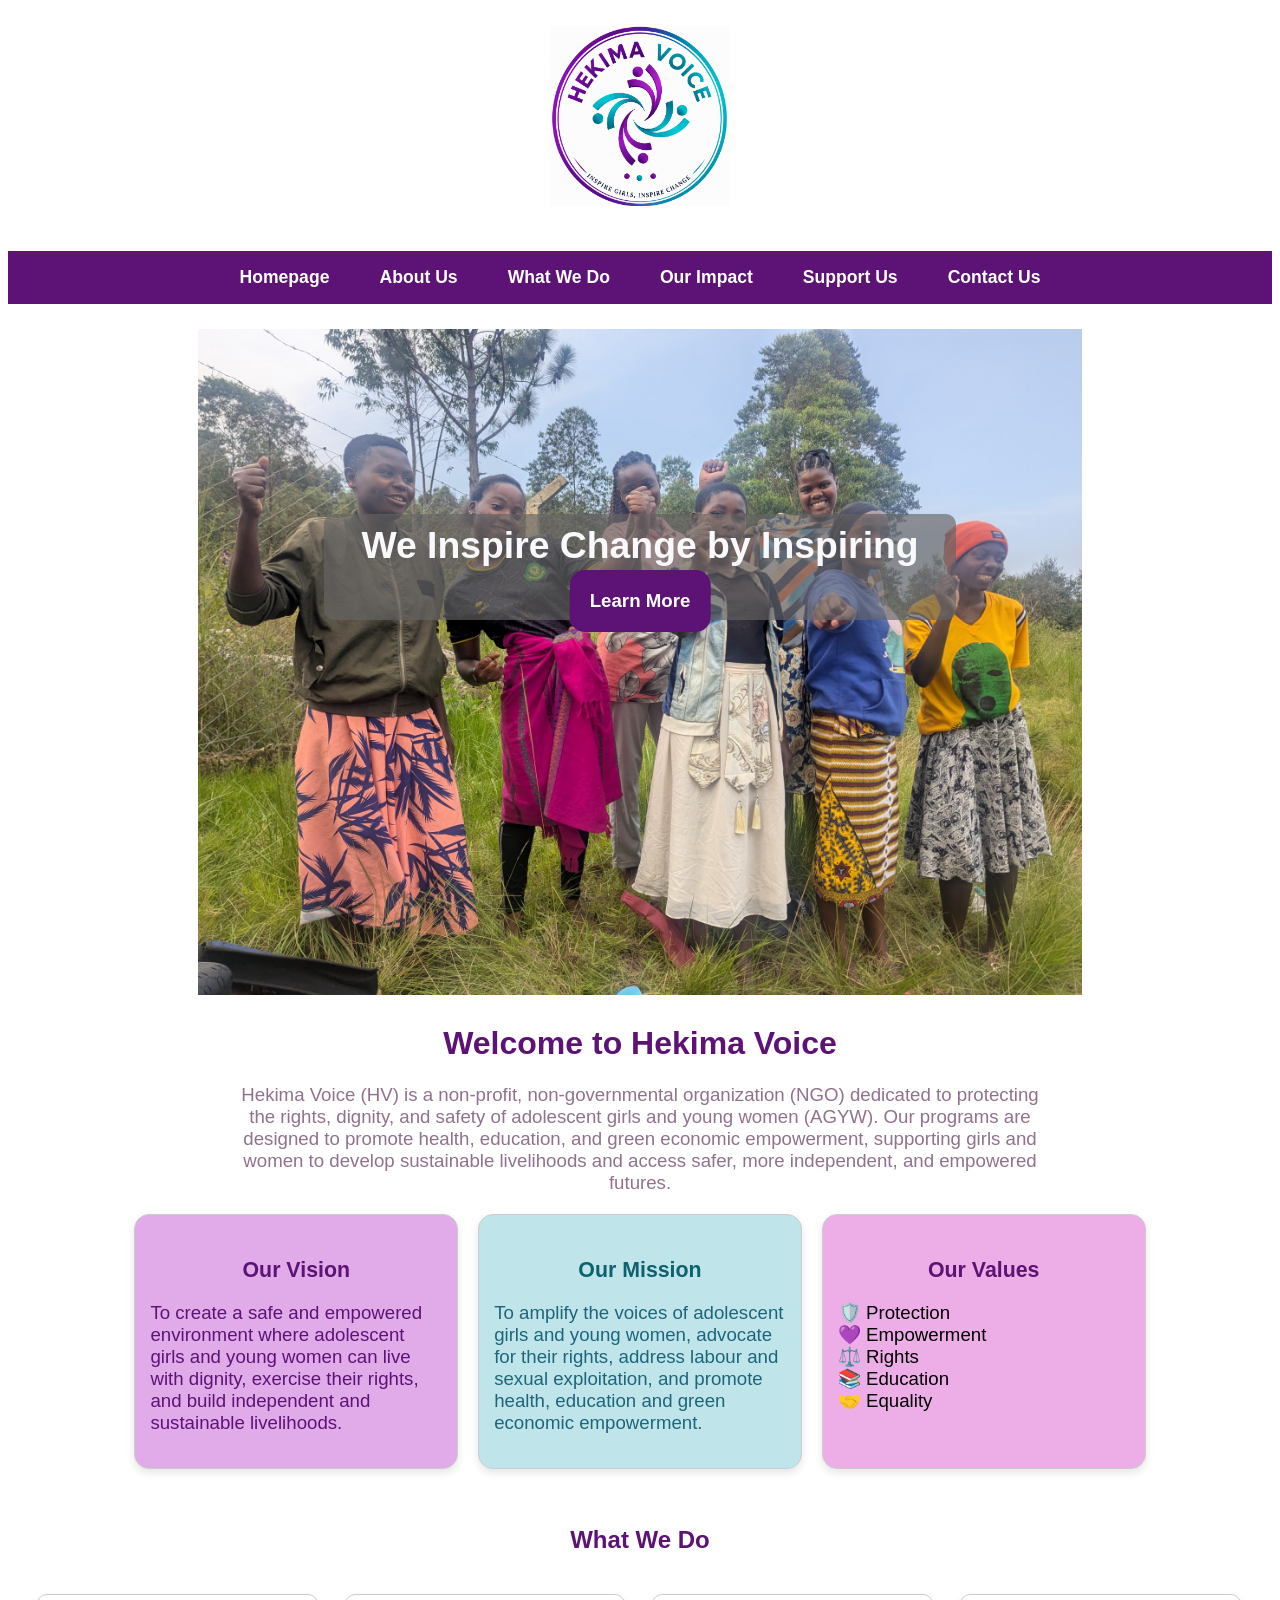
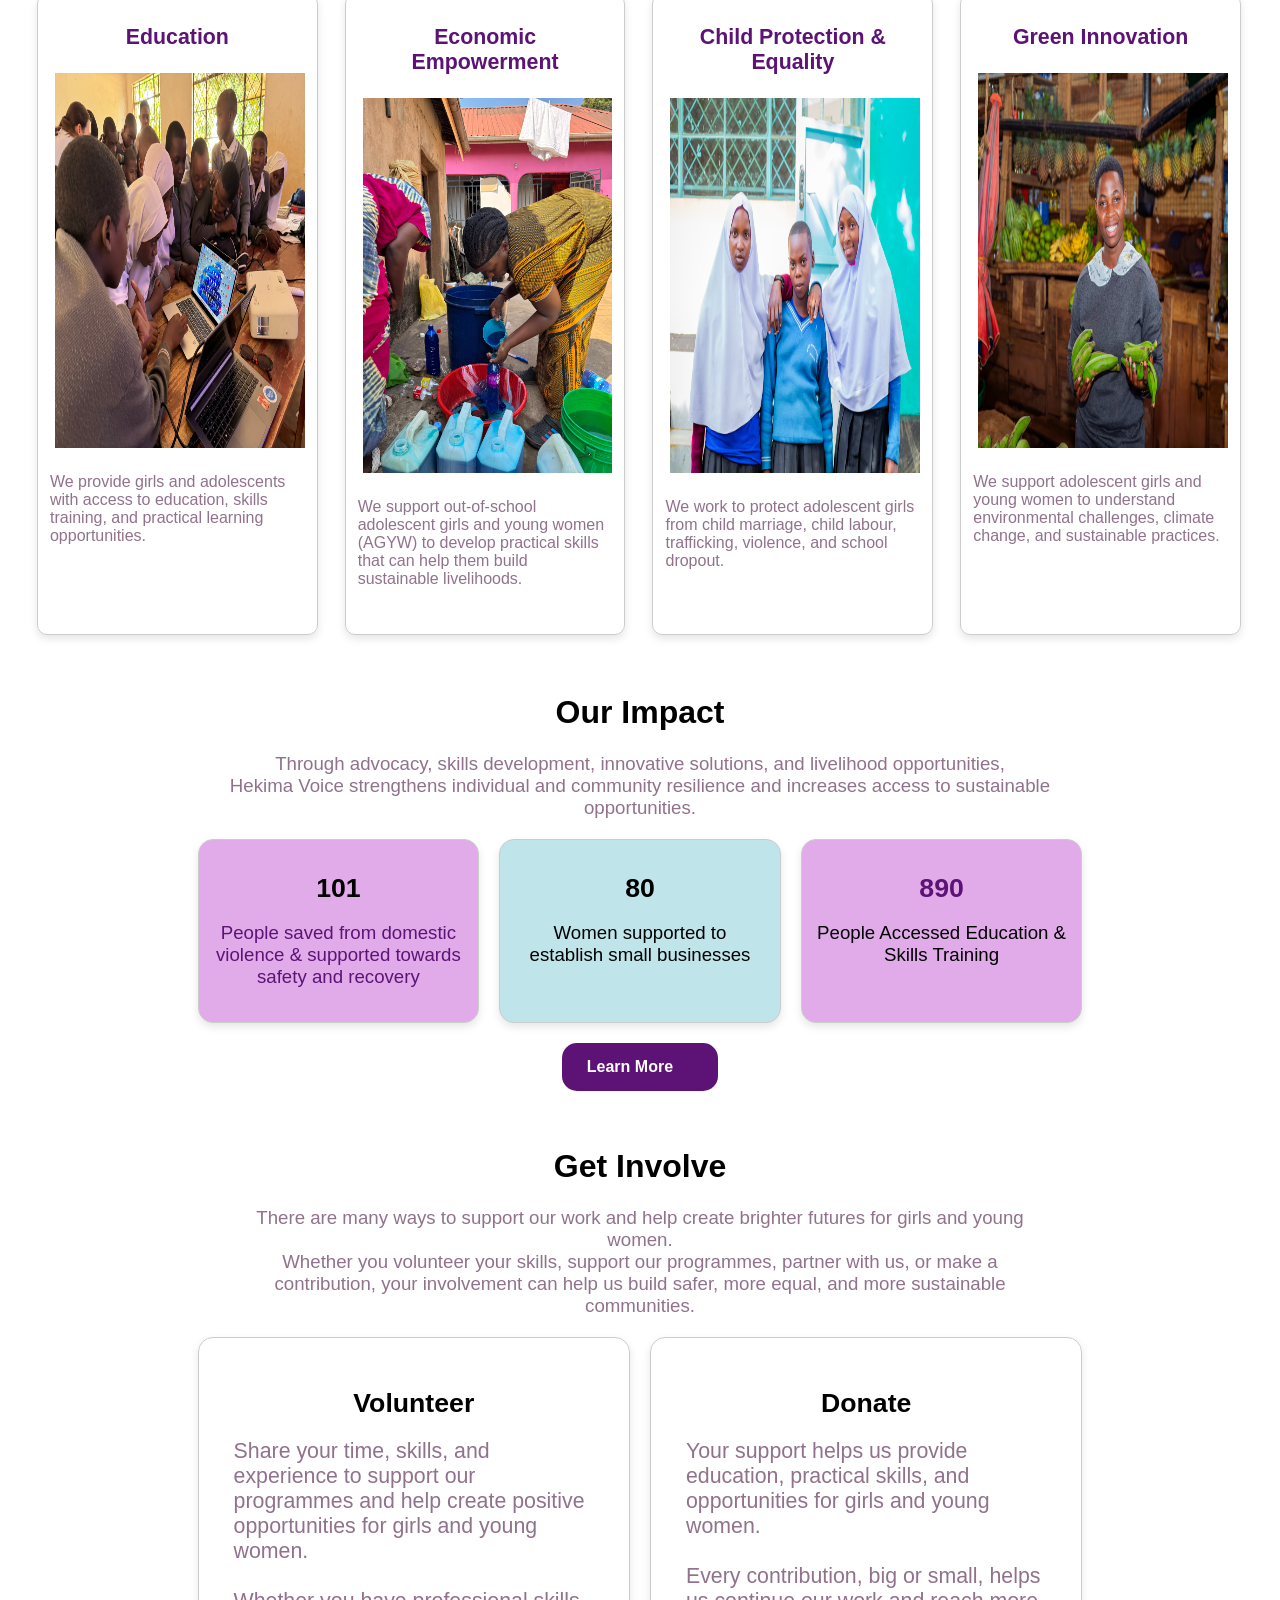
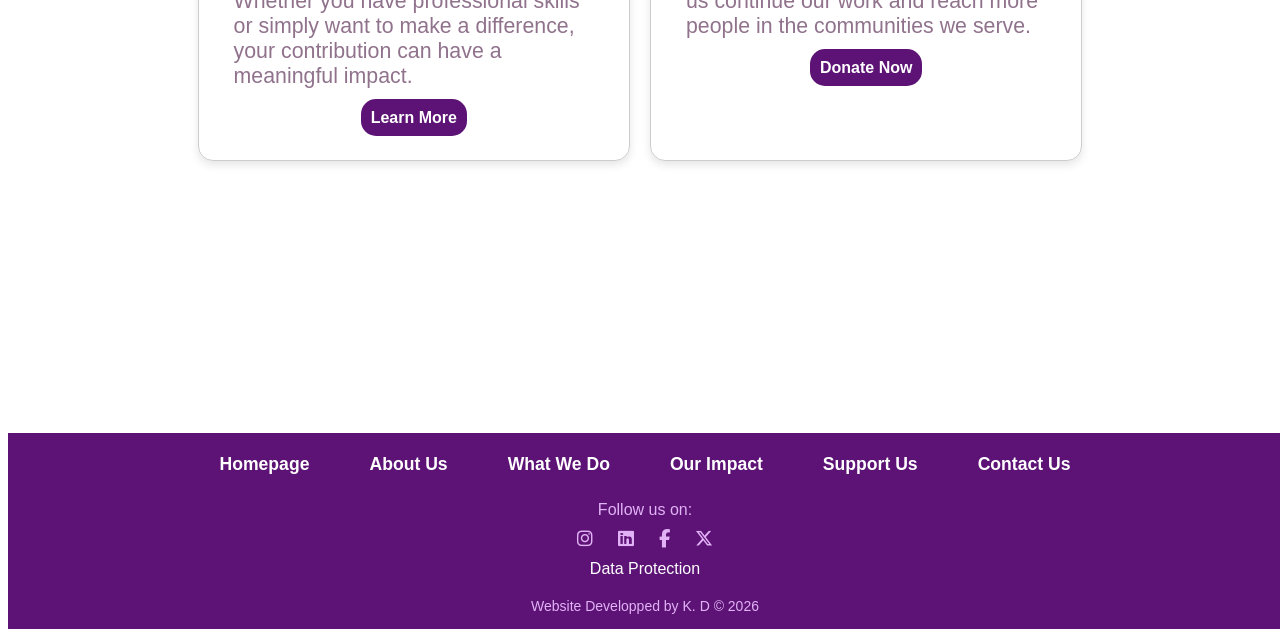
==== commit 80ae3e52: "Updated homepag, images, css, footer, social links, and built data protection page." ====
--- a/index.html
+++ b/index.html
@@ -39,7 +39,7 @@
             <p>We Inspire Change by Inspiring Girls</p>    
         </div>
         
-        <a href="/pages/aboutUs" class="cta-button">Learn More</a>
+        <a href="pages/aboutUs.html" class="cta-button">Learn More</a>
     </div>
 
     <div class="welcome-container">
@@ -93,15 +93,14 @@
             <img src="images/IMG_1316.jpeg" alt="Education image">
             <p>
                 We provide girls and adolescents with access to education, 
-                skills training, and practical learning opportunities.
-                
-            </p>
-        </div> 
-         
+                skills training, and practical learning opportunities.   
+            </p>
+        </div>   
+        
         <div class="work-grid">
                     <h2> Economic Empowerment </h2>
 
-             <img src="images/image 1.png"  alt="Economic Empowerment ">  
+             <img src="images/IMG_0577.jpeg"  alt="Economic Empowerment ">  
 
             <p> We support out-of-school adolescent girls and young women (AGYW) to develop practical skills 
                 that can help them build sustainable livelihoods.
@@ -113,7 +112,7 @@
     
         <div class="work-grid">
             <h2> Child Protection & Equality </h2> 
-            <img src="images/IMG_1373.jpeg"  alt="Child protection">  
+            <img src="images/_ANL3580.jpg"  alt="Child protection">  
             <p>
                 We work to protect adolescent girls from child marriage, 
                 child labour, trafficking, violence, and school dropout.
@@ -122,7 +121,7 @@
       
         <div class="work-grid">
              <h2>  Green Innovation </h2>  
-            <img src="images/image 4.png"  alt="Green innovaion">
+            <img src="images/_ANL3662-Enhanced-NR.jpg"  alt="Green innovaion">
 
             <p>
                 We support adolescent girls and young women to
@@ -134,47 +133,52 @@
 
    
     <br>
-    <div class="colored-block2">
+   
 
         <div class="impact">
         <h1> Our Impact </h1>
         <p>
-           Through advocacy, skills development, innovative solutions, and livelihood opportunities, 
+           Through advocacy, skills development, innovative solutions, and livelihood opportunities,<br> 
            Hekima Voice strengthens individual and community resilience and increases access to sustainable opportunities.
         </p>
-            
-
-        <div class="data">
+        </div> 
+    
+
+        <div class="data-container">
             <div class="data-grid">
-                <h1> 101</h1> <br>
+                <h1> 101</h1>
                 <p>
-                    People were saved from domestic violence and supported towards safety and recovery
+                    People saved from domestic violence & supported 
+                    towards safety and recovery
                 </p>
             </div>
             <div class="data-grid">
-                <h1> 80</h1> <br>
+                <h1> 80</h1>
                 <p>
                     Women supported to establish small businesses
                 </p>
             </div>
             <div class="data-grid">
-                <h1> Access to Education & Training</h1>
-                <p>
-                    We promote access to education, practical skills and learning opportunities for adolescent girls and young women.
-                </p>
-            </div>
-        </div> 
-        <a href="pages/ourImpact.html" class="button">Learn More</a>
-            <br> 
-            <br>
-
-    </div>
-
-    </div>
+                <h1> 890</h1>
+                <p> People Accessed Education & Skills Training </p>
+                  
+            </div>
+          
+        </div>
+        <div class="impact-button">
+            <a href="pages/ourImpact.html" class="button">Learn More</a>
+        </div>
+       
+       
+      
+        <br> 
+        <br>
+
     <div class="get-involve">
         <h1> Get Involve </h1>
         <p>
-            There are many ways to support our work and help create brighter futures for girls and young women. Whether you volunteer your skills, support our programmes, partner with us, or make a contribution, your 
+            There are many ways to support our work and help create brighter futures for girls and young women.<br>
+            Whether you volunteer your skills, support our programmes, partner with us, or make a contribution, your 
             involvement can help us build safer, more equal, and more sustainable communities.
         </p>
     </div>
@@ -188,11 +192,13 @@
                 <br>
                 <br>
                 Whether you have professional skills or simply want to make a difference, 
-                your contribution can have a meaningful impact.            
-            </p>
-            
-
-            <a href="pages/supportUs.html" class="button"> Learn More </a>    
+                your contribution can have a meaningful impact.    
+            </p>
+
+            <a href="pages/supportUs.html" class="button"> Learn More </a> 
+            <br>
+            <br> 
+
         </div>
 
         <div class="support">
@@ -205,6 +211,7 @@
             </p>
             
             <a href="pages/supportUs.html" class="button"> Donate Now </a>
+
 
         </div>      
     </div>
@@ -226,46 +233,42 @@
         <footer>
             <ul>
             <li><a href="/">Homepage</a></li> 
-            <li><a href="pages/aboutUs">About Us</a></li> 
-            <li><a href="pages/whatWeDo">What We Do</a></li> 
-            <li><a href="pages/ourImpact">Our Impact </a></li> 
-            <li><a href="pages/supportUs">Support Us</a></li> 
-            <li><a href="pages/contactUs">Contact Us</a></li>
+            <li><a href="pages/aboutUs.html">About Us</a></li> 
+            <li><a href="pages/whatWeDo.html">What We Do</a></li> 
+            <li><a href="pages/ourImpact.html">Our Impact </a></li> 
+            <li><a href="pages/supportUs.html">Support Us</a></li> 
+            <li><a href="pages/contactUs.html">Contact Us</a></li>
             </ul>
 
 
             <div class="social-links">
   
                 <p>Follow us on:</p>
-                <a href="https://www.instagram.com/kreation_k_/" target="_blank" aria-label="Instagram">
-                    <i class="fab fa-instagram"></i> Instagram
-                </a>
-                <a href="https://www.linkedin.com/in/yourusername" target="_blank" aria-label="LinkedIn">
-                    <i class="fab fa-linkedin"></i> LinkedIn
-                </a>
-                <a href="https://www.facebook.com/profile.php?id=61568605573244" target="_blank" aria-label="Facebook">
-                    <i class="fab fa-facebook-f"></i> Facebook    
-                </a>
-
-                <a href="https://www.tiktok.com/@kreationk" target="_blank" aria-label="TikTok">
-                <i class="fab fa-tiktok"></i> TikTok
+                <a href="https://www.instagram.com/hekimavoice/" target="_blank" aria-label="Instagram">
+                    <i class="fab fa-instagram"></i> 
+                </a>
+                <a href="https://www.linkedin.com/company/104265837/" target="_blank" aria-label="LinkedIn">
+                    <i class="fab fa-linkedin"></i> 
+                </a>
+                <a href="https://www.facebook.com/hekimavoice/" target="_blank" aria-label="Facebook">
+                    <i class="fab fa-facebook-f"></i>    
+                </a>
+
+                <a href="https://www.facebook.com/hekimavoice/" target="_blank" aria-label="TikTok">
+                <i class="fab fa-brands fa-x-twitter"></i>  
                 </a>
             </div>
 
             <div class="copyright">
             
-                <p>
-                    <a href="Policies.html"> Policies</a>  
-                </p>
                 <p> 
-                    <a href="dataProtection.html">Data Protection </a>
+                    <a href="pages/dataProtection.html">Data Protection </a>
                 </p> 
                 <div class="developer">
                     <p> Website Developped by K. D &copy; 2026</p>
                 </div>
             </div>
              
-    
         </footer>
    </div>
 
--- a/stylesheets/styles-hompage.css
+++ b/stylesheets/styles-hompage.css
@@ -115,7 +115,8 @@
 }
 
 .welcome-container p,
-.get-involve p {
+.get-involve p,
+.impact p {
   font-size: 14pt;
   text-align:center;
   color: #90728c;
@@ -187,21 +188,16 @@
 }
 
 .objectives:nth-child(3) h4 {
-    color: #cf4fc2;#e2b2f6
+    color: #5c1375
     
 }
 
 /* work section  */
 
-.colored-block
- {
-    /* background-color:#e8baf0; */
-    /* background-color:#f0bae7; */
-    /* background-color:#ffe8fb; */
-     background-color:#5c1375;
-    /* color:#5c1375; */
+.colored-block {
+
+    background-color:#5c1375;
     color:#e1abea;
-    /* color:#5f1479; */
     padding: 2px;
     border-radius: 8px;
     text-align: center;
@@ -220,69 +216,57 @@
 }
 
 .work-container { 
-    display: grid; /* to display items in grid */
+    display: grid; 
     grid-template-columns: repeat(auto-fit, minmax(250px, 1fr));
-    gap: 10px;
-    width: 95%;
+    gap: 5px;
+    width: 97%;
     flex-wrap: nowrap;
-    padding: 20px;
+    padding: 10px;
     margin: auto;
     
 }
-
-/* experience grid */
+.work-container h2 {
+  text-align: center;
+  font-weight: bold;
+  font-size: 16pt;
+  font-family: Arial, Helvetica, sans-serif;
+
+}
+
+/* work grid */
+.work-grid {
+    border-radius: 10px;
+    box-shadow: 0 4px 8px rgba(0, 0, 0, 0.1);
+    padding: 12px;
+    text-align:justify;
+    margin-top: 10px;
+    margin-bottom: 10px;
+    margin-left: 10px;
+    margin-right: 12px; 
+    border: 1px solid #ccc;
+
+}
 
 .work-grid p {
   font-size: 12pt;
   text-align: left;
-  /* font-family: Arial, Helvetica, sans-serif; */
   color: #90728c; 
   
 }
 
-.work-grid {
-    border-radius: 10px;
-    box-shadow: 0 4px 8px rgba(0, 0, 0, 0.1);
-    padding: 15px;
-    text-align:justify;
-    margin-top: 20px;
-    margin-bottom: 10px;
-    margin-left: 10px;
-    margin-right: 10px; 
-    border: 1px solid #c68ad3;
-
-}
 
 .work-grid img {
     width: 98%;
     height: 375px;
-    padding: 10px;
+    padding: 5px;
     transition: color 0.3s;
     text-decoration: none;
 }
 
-.work-container h2 {
-  text-align: center;
-  font-weight: bold;
-  font-size: 18pt;
-  font-family: Arial, Helvetica, sans-serif;
-
-}
+
 
 /* Impact section  */
 
-.colored-block2
- {
-    /* background-color:#e1abea; */
-     background-color:#e2b2f6;
-    color:#3d174a;
-    padding: 2px;
-    border-radius: 8px;
-    text-align: center;
-    margin: auto;
-    width: 85%;
-    box-shadow: 0 4px 8px rgba(0, 0, 0, 0.2);
-}
 .impact {
   width: 65%;
   margin: auto;
@@ -291,8 +275,71 @@
   padding-top: 30px 20px;
 }
 
-.impact a {
-  padding: 10px, 10px;
+.data-container {
+  display: grid;
+  grid-template-columns: repeat(auto-fit, minmax(250px, 0.75fr));
+  gap: 20px;
+  width: 70%;
+  margin: 20px auto;
+  text-align:center;
+  font-size:large;
+}
+
+/* Individual box */
+.data-grid {
+  border-radius: 15px;
+  box-shadow: 0 4px 8px rgba(0, 0, 0, 0.1);
+  padding: 15px;
+  text-align: left;
+  border: 1px solid #ccc;
+}
+
+/* Styling for headers */
+.data-grid h1 {
+  text-align: center;
+  font-size: 20pt;
+  margin-bottom: 10px;
+   
+}
+
+.data-grid p {
+  font-size: 14pt;
+  text-align: center;
+
+}
+/* box individual colour */
+.data-grid:nth-child(1) {
+    background-color: #e1abea;
+}
+
+.data-grid:nth-child(2) {
+    background-color: #bfe5ea;
+    
+}
+.data-grid:nth-child(3) {
+    background-color:#e1abea;
+}
+
+.data-grid:nth-child(1) p {
+  color:  #5c1375;
+}
+.data-grid-grid:nth-child(2) p {
+   color: rgb(29, 102, 121);
+    
+}
+
+.data-grid-grid:nth-child(1) h1{
+  color: #5c1375;
+}
+  
+data.data-grid:nth-child(2) h1{
+    color: #0c626e;
+    
+}
+
+.data-grid:nth-child(3) h1{
+    color:#5c1375; 
+    
 }
 
 .support-container {
@@ -328,33 +375,10 @@
   margin: 20px;
 }
 
-/* #cta-p,
-#cta-p2 { 
-  font-size: 14pt;
-  color:#be4fb0;
-  text-align: center;
- }  */
-
-/* #cta-tittle,
-#cta-tittle2 {
-  font-size: 16pt;
-  font-family: Arial, Helvetica, sans-serif;
-  color: #5c1375;
-  text-align: center;
-
-}
-
-#cta, 
-#cta2 {
-  text-align: center;
-  font-family: Arial, Helvetica, sans-serif;
-  color: #cf4fc2;
-} */
-
-.button  { 
+.button,
+.impact-button  { 
   font-family: 'Lucida Sans', 'Lucida Sans Regular', 'Lucida Grande', 'Lucida Sans Unicode', Geneva, Verdana, sans-serif;
   font-size: 12pt;
-  display:inline-block;
 
   background-color: #5c1375;
   color: #ffffff;
@@ -365,5 +389,9 @@
   text-decoration: none;
   transition: background-color 0.3s ease;
 }
-
-
+.impact-button {
+  width: 10%;
+  margin: auto;
+  padding: 15px 15px;
+}
+
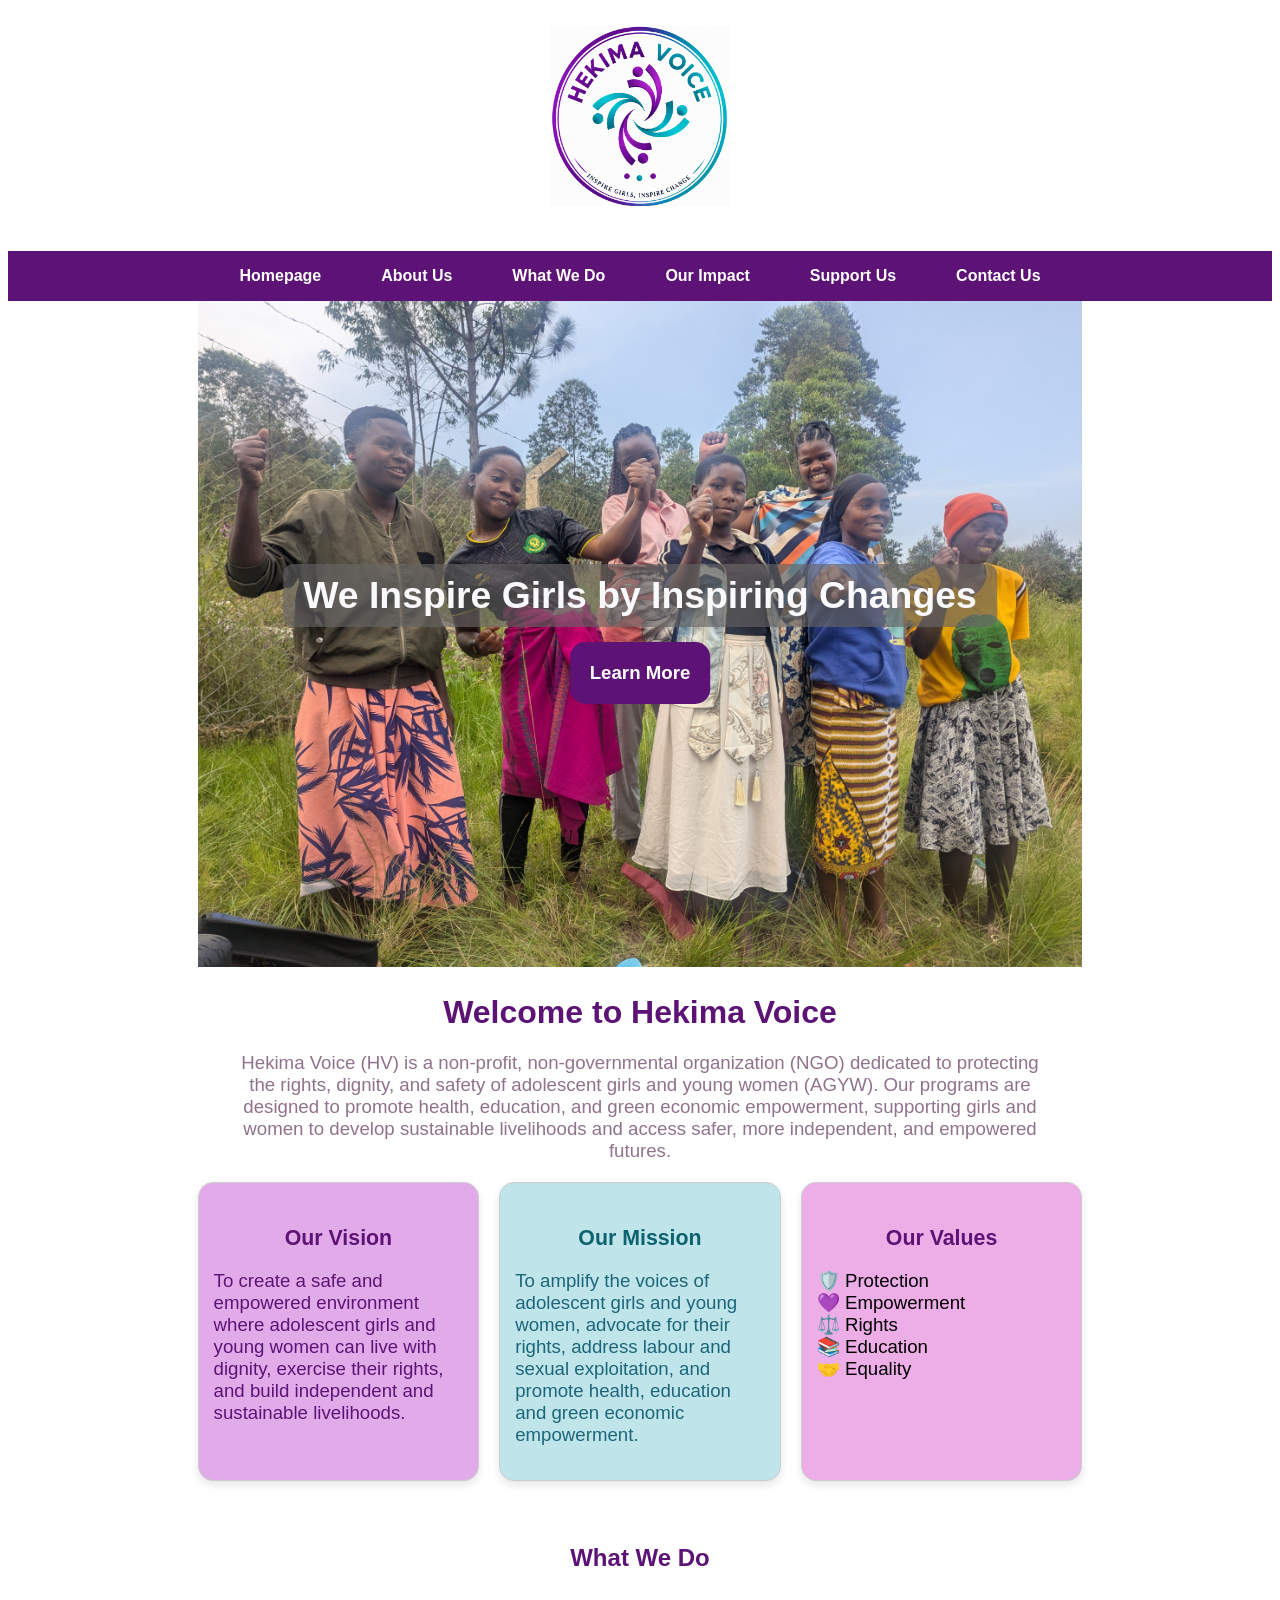
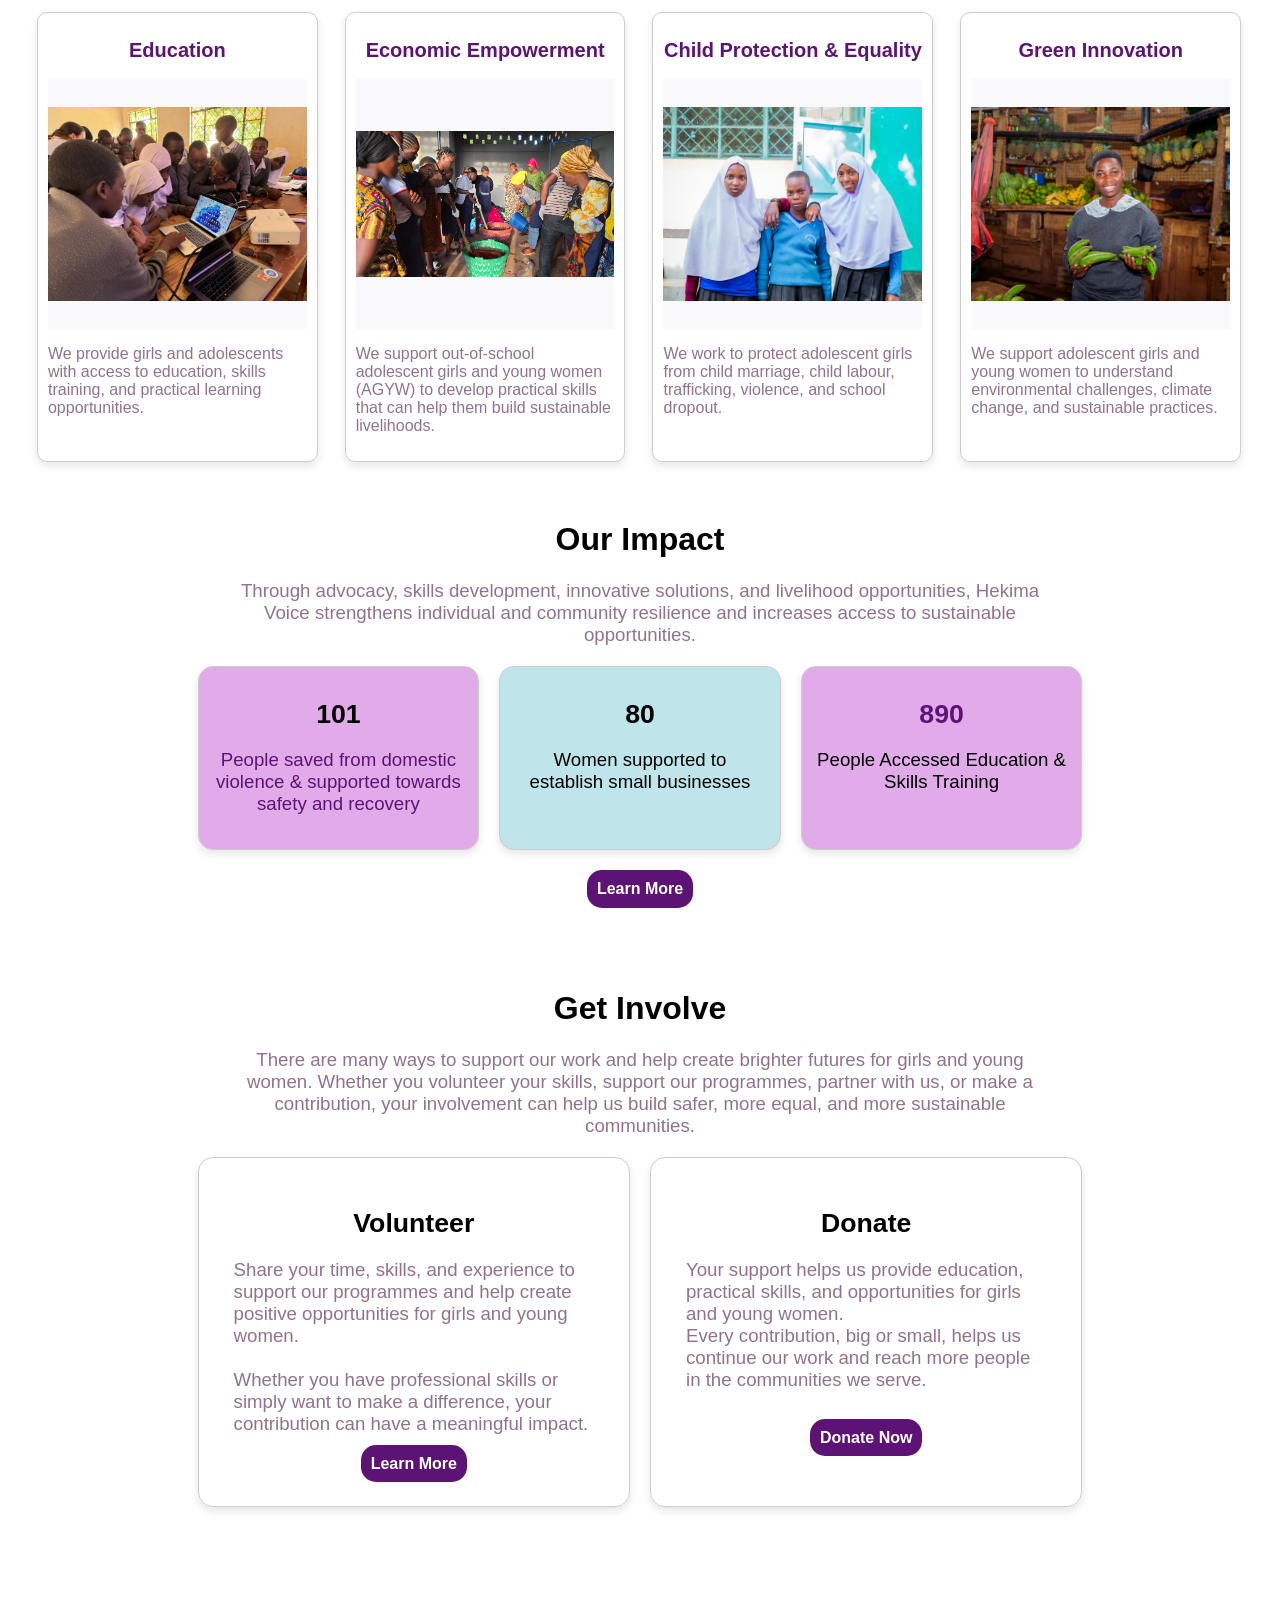
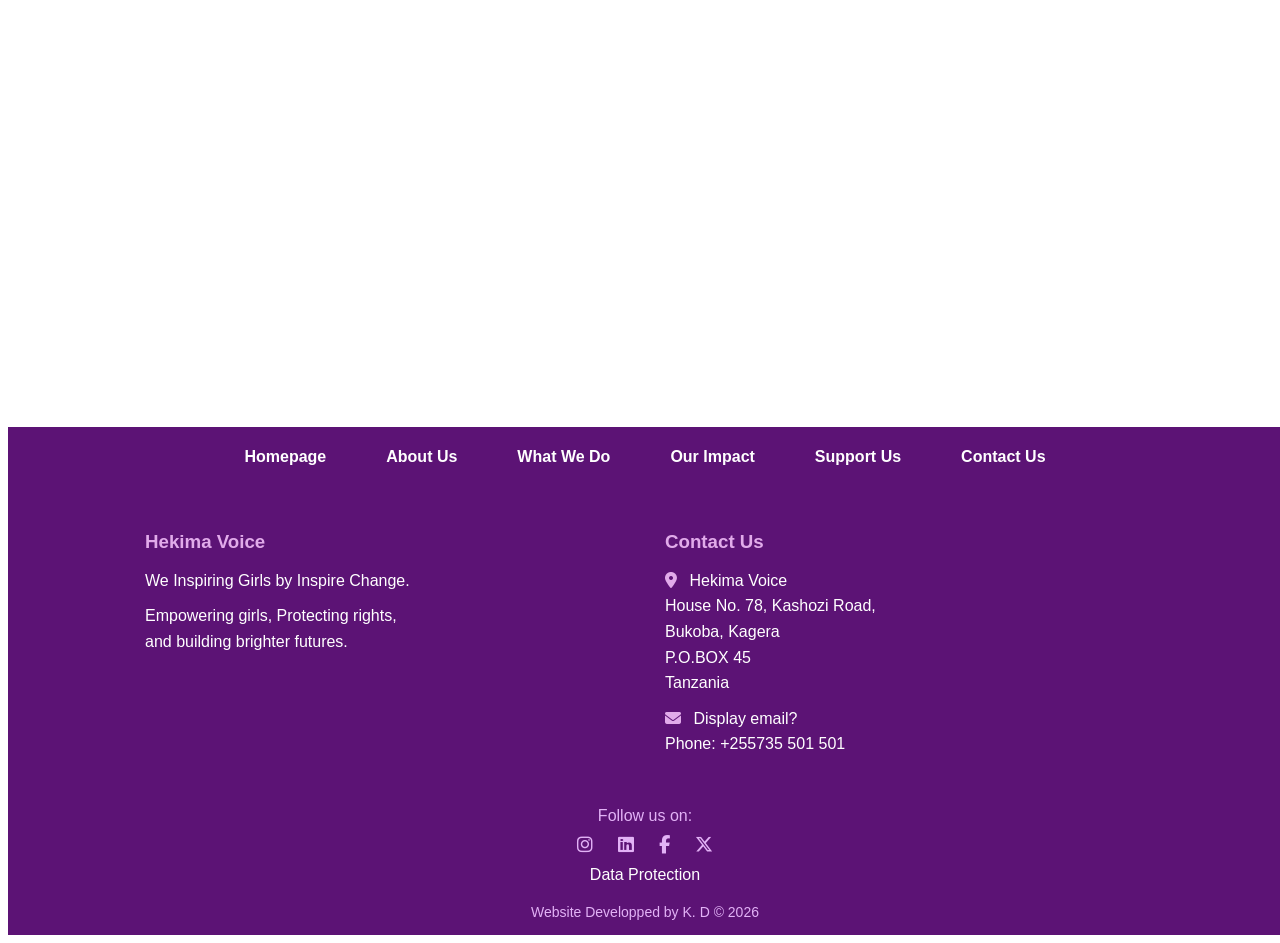
==== commit 22f74cbe: "Remove gaps, changed image, and updates Css." ====
--- a/index.html
+++ b/index.html
@@ -34,12 +34,16 @@
     <div class="hero-container">
     
         <img src="images/image 3.png" alt="Hero image">
+
+        <div class="hero-content">
     
         <div class="text-over">
-            <p>We Inspire Change by Inspiring Girls</p>    
+            <p>We Inspire Girls by Inspiring Changes</p>    
         </div>
         
         <a href="pages/aboutUs.html" class="cta-button">Learn More</a>
+        
+        </div>
     </div>
 
     <div class="welcome-container">
@@ -100,14 +104,11 @@
         <div class="work-grid">
                     <h2> Economic Empowerment </h2>
 
-             <img src="images/IMG_0577.jpeg"  alt="Economic Empowerment ">  
+             <img src="images/image 1.png"  alt="Economic Empowerment ">  
 
             <p> We support out-of-school adolescent girls and young women (AGYW) to develop practical skills 
-                that can help them build sustainable livelihoods.
-                
-            </p>
-            <br>
-
+                that can help them build sustainable livelihoods.  
+            </p>
         </div>   
     
         <div class="work-grid">
@@ -127,18 +128,14 @@
                 We support adolescent girls and young women to
                  understand environmental challenges, climate change, and sustainable practices.
             </p>
-
         </div>   
     </div>
 
-   
     <br>
-   
-
         <div class="impact">
         <h1> Our Impact </h1>
         <p>
-           Through advocacy, skills development, innovative solutions, and livelihood opportunities,<br> 
+           Through advocacy, skills development, innovative solutions, and livelihood opportunities, 
            Hekima Voice strengthens individual and community resilience and increases access to sustainable opportunities.
         </p>
         </div> 
@@ -160,16 +157,13 @@
             </div>
             <div class="data-grid">
                 <h1> 890</h1>
-                <p> People Accessed Education & Skills Training </p>
-                  
-            </div>
-          
-        </div>
+                <p> People Accessed Education & Skills Training </p>      
+            </div>
+        </div>
+
         <div class="impact-button">
-            <a href="pages/ourImpact.html" class="button">Learn More</a>
-        </div>
-       
-       
+        <a href="pages/ourImpact.html" class="button">Learn More</a> 
+        </div>
       
         <br> 
         <br>
@@ -177,7 +171,7 @@
     <div class="get-involve">
         <h1> Get Involve </h1>
         <p>
-            There are many ways to support our work and help create brighter futures for girls and young women.<br>
+            There are many ways to support our work and help create brighter futures for girls and young women.
             Whether you volunteer your skills, support our programmes, partner with us, or make a contribution, your 
             involvement can help us build safer, more equal, and more sustainable communities.
         </p>
@@ -206,29 +200,16 @@
             <p>
                 Your support helps us provide education, practical skills, and opportunities for girls and young women. 
                 <br>
-                <br>
                 Every contribution, big or small, helps us continue our work and reach more people in the communities we serve.        
             </p>
+            <br>
             
             <a href="pages/supportUs.html" class="button"> Donate Now </a>
 
 
         </div>      
     </div>
-<br>
-<br>
-<br>
-<br>
-<br>
-<br>
-<br>
-<br>
-<br>
-<br>
-<br>
-<br>
-<br>
-<br>
+
     <div class="footer">
         <footer>
             <ul>
@@ -239,7 +220,40 @@
             <li><a href="pages/supportUs.html">Support Us</a></li> 
             <li><a href="pages/contactUs.html">Contact Us</a></li>
             </ul>
-
+            
+            <div class="footer-container">
+
+            <div class="footer-about">
+            <h3>Hekima Voice</h3>
+            <p>We  Inspiring Girls by Inspire Change.</p>
+            <p>
+                Empowering girls, Protecting rights,
+                <br> and building brighter futures.
+            </p>
+            </div>
+
+            <div class="footer-contact">
+                 
+                <h3>Contact Us</h3>
+
+                <p> 
+                    <i class="fa-solid fa-location-dot"></i>
+                    Hekima Voice<br>
+                    House No. 78, Kashozi Road, <br>
+                    Bukoba, Kagera <br>
+                    P.O.BOX 45<br>
+                    Tanzania<br>
+                </p>
+
+                <p>
+                <i class="fa-solid fa-envelope"></i>
+                Display email? <br>
+                
+                Phone: +255735 501 501
+
+                </p>
+            </div>
+            </div>
 
             <div class="social-links">
   
--- a/stylesheets/styles-template.css
+++ b/stylesheets/styles-template.css
@@ -27,17 +27,30 @@
 }
 
 .menu ul {
-    justify-content: center; 
-    align-items: center;
-    /* background: #400255;  */
-    background: #5c1375;
-     /* background: #73169c; */
-    list-style: none; 
-    padding: 1rem;
-    margin: 0;
-    display: flex;
-    gap: 20px; 
-  }
+  text-align: center;
+  justify-content: center; 
+  align-items: center;
+  background: #5c1375;
+  list-style: none; 
+  padding: 1rem;
+  margin: 0;
+  display: flex;
+  gap: 30px; 
+
+  }
+
+  .footer ul {
+ 
+  text-align: center;
+  justify-content: center; 
+  align-items: center;
+  list-style: none; 
+  padding: 1rem;
+  margin: 0;
+  display: flex;
+  gap: 30px; 
+
+}
   
 .menu ul li {
       font-weight: bold;
@@ -46,7 +59,7 @@
 .menu ul li a {
     text-decoration: none; 
     color: #ffffff;           
-    font-size: 1.1em;      
+    font-size: 1rem;      
     padding: 10px 15px;    
     transition: color 0.3s; 
   }
@@ -54,14 +67,6 @@
 .menu ul li a:hover {
       color: #e2b2f6; 
   }
-
-
-.footer ul {
-    margin:0 20px ;
-    text-align: center; 
-    padding: 5px;
-  
-} 
 
 
 /* footer section */
@@ -75,14 +80,16 @@
  
 }
 .footer ul {
+  display: flex;
+  text-align: center;
   justify-content: center; 
   align-items: center;
-  /* background: #fd8e18; /This will give the bar*/ 
   list-style: none; 
   padding: 1rem;
   margin: 0;
   display: flex;
   gap: 30px; 
+
 }
 
 .footer ul li {
@@ -92,7 +99,7 @@
 .footer ul li a {
   text-decoration: none; 
   color: #ffffff;          
-  font-size: 1.1em;      
+  font-size: 1em;      
   padding: 10px 15px;   
   transition: color 0.3s;
 }
@@ -129,6 +136,34 @@
     color: #a64ca6; 
 }
  
+.footer-container {
+    display: grid;
+    grid-template-columns: 1fr 1fr;
+    gap: 40px;
+    width: 90%;
+    max-width: 1000px;
+    margin: auto;
+    padding: 30px 0;
+}
+
+/* Both columns */
+.footer-container h3 {
+    color: #e1abea;
+    margin-bottom: 15px;
+}
+
+.footer-container p {
+    color: white;
+    line-height: 1.6;
+    margin: 10px 0;
+}
+
+/* Contact icons */
+.footer-container i {
+    color: #e1abea;
+    margin-right: 8px;
+}
+
 .copyright a {
     margin: 0 10px;
     font-size: 16px;
@@ -142,3 +177,45 @@
   text-align: center;
   padding: 10px;
 }
+/* Impact section  */
+
+.impact {
+  width: 65%;
+  margin: auto;
+  text-align: center;
+  justify-items:center;
+  padding-top: 30px 20px;
+}
+
+.data-container {
+  display: grid;
+  grid-template-columns: repeat(auto-fit, minmax(250px, 0.75fr));
+  gap: 20px;
+  width: 70%;
+  margin: 20px auto;
+  text-align:center;
+  font-size:large;
+}
+
+/* Individual box */
+.data-grid {
+  border-radius: 15px;
+  box-shadow: 0 4px 8px rgba(0, 0, 0, 0.1);
+  padding: 15px;
+  text-align: left;
+  border: 1px solid #ccc;
+}
+
+/* Styling for headers */
+.data-grid h1 {
+  text-align: center;
+  font-size: 20pt;
+  margin-bottom: 10px;
+   
+}
+
+.data-grid p {
+  font-size: 14pt;
+  text-align: center;
+
+}
--- a/stylesheets/styles-hompage.css
+++ b/stylesheets/styles-hompage.css
@@ -1,32 +1,40 @@
+/*Homepage text */
 body {
   font-family: Arial, Helvetica, sans-serif;
   
 } 
 
 /* hero styling */
-
 .hero-container{
   position:relative;
   width: 100%;
   text-align: center;
   overflow: hidden;
-  height: 700px;
+  height: auto;
 }
 
 .hero-container img {
     display:block;
+    width: 70%;
     height:auto;
-    width: 70%;
     margin: 0 auto;
-    margin-top: 25px;
+    margin-top: 25px auto 0;
+}
+/* hero text over */
+.hero-content {
+  position: absolute;
+  top: 50%;
+  left: 50%;
+  transform: translate(-50%, -50%); 
+
+  display: flex;
+  flex-direction: column;
+  align-items: center;
+  gap: 15px;
+  width: 90%;
 }
 
 .text-over {
-    position: absolute;
-    top: 30%;
-    left: 50%;
-    transform: translateX(-50%);
-    
     background-color:rgba(102, 101, 101, 0.65); 
     padding: 10px 20px;
     border-radius: 10px;
@@ -34,9 +42,9 @@
     font-size: 28pt;
     font-weight: bold;
     color: #f9f8fa;
-    /* color: #5c1375; */
 
     animation: flyIn 2s ease-out;
+   
 }
 
 .text-over p {
@@ -48,20 +56,39 @@
 @keyframes flyIn {
     from {
         opacity: 0;
-        transform: translate(-50%, -80px);
+        transform: translateY(-40px);
     }
 
     to {
         opacity: 1;
-        transform: translate(-50%, 0);
+        transform: translateY(-50%, 0);
+    }
+}
+
+@media (max-width: 600px) {
+    .hero-container img {
+        width: 100%;
+        margin-top: 10px;
+    }
+
+    .text-over {
+        font-size: 16pt;
+        padding: 8px 12px;
+    }
+
+    .cta-button {
+        font-size: 11pt;
+        padding: 10px 15px;
+    }
+
+    .hero-content {
+        gap: 10px;
     }
 }
 
 .cta-button {
-  position: absolute;
-  top:38%;
-  left:50%;
-  transform: translateX(-50%);
+  position: static;
+  display: inline-block;
   
   font-family: 'Lucida Sans', 'Lucida Sans Regular', 'Lucida Grande', 'Lucida Sans Unicode', Geneva, Verdana, sans-serif;
   font-size: 14pt;
@@ -80,12 +107,12 @@
 @keyframes flyIn {
     from {
         opacity: 0;
-        transform: translate(-50%, -80px);
+        transform: translate(-40px);
     }
 
     to {
         opacity: 1;
-        transform: translate(-50%, 0);
+        transform: translate(0);
     }
 }
 
@@ -93,7 +120,7 @@
   background-color: #e1abea;
 }
 
-  /*  Welcome section styling */
+/*  Welcome section styling */
 
 .welcome-container, 
 .get-involve {
@@ -101,7 +128,7 @@
   margin: auto;
   text-align: center;
   justify-items:center;
-  padding-top: 30px 20px;
+  padding-top: 5px;
 }
 
 .welcome-container h1, h2,
@@ -120,7 +147,6 @@
   font-size: 14pt;
   text-align:center;
   color: #90728c;
-  font-family: 'Gill Sans', 'Gill Sans MT', Calibri, 'Trebuchet MS', sans-serif;
 }
 
 
@@ -128,12 +154,13 @@
 
 .objectives-container {
   display: grid;
-  grid-template-columns: repeat(auto-fit, minmax(250px, 1fr));
+  grid-template-columns: repeat(auto-fit, minmax(250px, 0.75fr));
   gap: 20px;
-  width: 80%;
+  width: 70%;
   margin: 20px auto;
   text-align:center;
   font-size:large;
+
 }
 
 /* Individual box */
@@ -192,8 +219,14 @@
     
 }
 
+@media (max-width: 600px) {
+    .objectives-container {
+        grid-template-columns: 1fr;
+        width: 90%;
+    }
+}
 /* work section  */
-
+/* 
 .colored-block {
 
     background-color:#5c1375;
@@ -213,11 +246,12 @@
   margin-bottom: 10px;
   font-family: 'Lucida Sans', 'Lucida Sans Regular', 'Lucida Grande', 'Lucida Sans Unicode', Geneva, Verdana, sans-serif;
 
-}
-
+} */
+
+/*What we do session */
 .work-container { 
     display: grid; 
-    grid-template-columns: repeat(auto-fit, minmax(250px, 1fr));
+    grid-template-columns: repeat(auto-fit, minmax(250px, 0.75fr));
     gap: 5px;
     width: 97%;
     flex-wrap: nowrap;
@@ -228,7 +262,7 @@
 .work-container h2 {
   text-align: center;
   font-weight: bold;
-  font-size: 16pt;
+  font-size: 15pt;
   font-family: Arial, Helvetica, sans-serif;
 
 }
@@ -237,7 +271,7 @@
 .work-grid {
     border-radius: 10px;
     box-shadow: 0 4px 8px rgba(0, 0, 0, 0.1);
-    padding: 12px;
+    padding: 10px;
     text-align:justify;
     margin-top: 10px;
     margin-bottom: 10px;
@@ -254,19 +288,19 @@
   
 }
 
-
 .work-grid img {
-    width: 98%;
-    height: 375px;
-    padding: 5px;
-    transition: color 0.3s;
-    text-decoration: none;
-}
-
-
-
-/* Impact section  */
-
+  display: block;
+  width: 100%;
+  height: 250px;
+  /* padding: 5px; */
+  transition: color 0.3s;
+  text-decoration: none;
+  object-fit: contain;
+  background-color: #f9f8fa;
+}
+
+
+/* Our Impact section  */
 .impact {
   width: 65%;
   margin: auto;
@@ -294,7 +328,7 @@
   border: 1px solid #ccc;
 }
 
-/* Styling for headers */
+/* Data headers */
 .data-grid h1 {
   text-align: center;
   font-size: 20pt;
@@ -307,7 +341,7 @@
   text-align: center;
 
 }
-/* box individual colour */
+/* boxes individual colour */
 .data-grid:nth-child(1) {
     background-color: #e1abea;
 }
@@ -341,6 +375,12 @@
     color:#5c1375; 
     
 }
+.impact-button {
+    display: flex;
+    justify-content: center;
+    margin: 20px auto;
+}
+
 
 .support-container {
   display: grid;
@@ -349,6 +389,7 @@
   width: 70%;
   margin: 20px auto;
   text-align:center;
+  padding-bottom: 500px;
 }
 
 /* Individual box */
@@ -368,15 +409,14 @@
 }
 
 .support p {
-  font-size: 16pt;
+  font-size: 14pt;
   text-align:left;
   color: #90728c;
-  font-family: 'Gill Sans', 'Gill Sans MT', Calibri, 'Trebuchet MS', sans-serif;
+  /* font-family: 'Gill Sans', 'Gill Sans MT', Calibri, 'Trebuchet MS', sans-serif; */
   margin: 20px;
 }
 
-.button,
-.impact-button  { 
+.button { 
   font-family: 'Lucida Sans', 'Lucida Sans Regular', 'Lucida Grande', 'Lucida Sans Unicode', Geneva, Verdana, sans-serif;
   font-size: 12pt;
 
@@ -389,9 +429,4 @@
   text-decoration: none;
   transition: background-color 0.3s ease;
 }
-.impact-button {
-  width: 10%;
-  margin: auto;
-  padding: 15px 15px;
-}
-
+
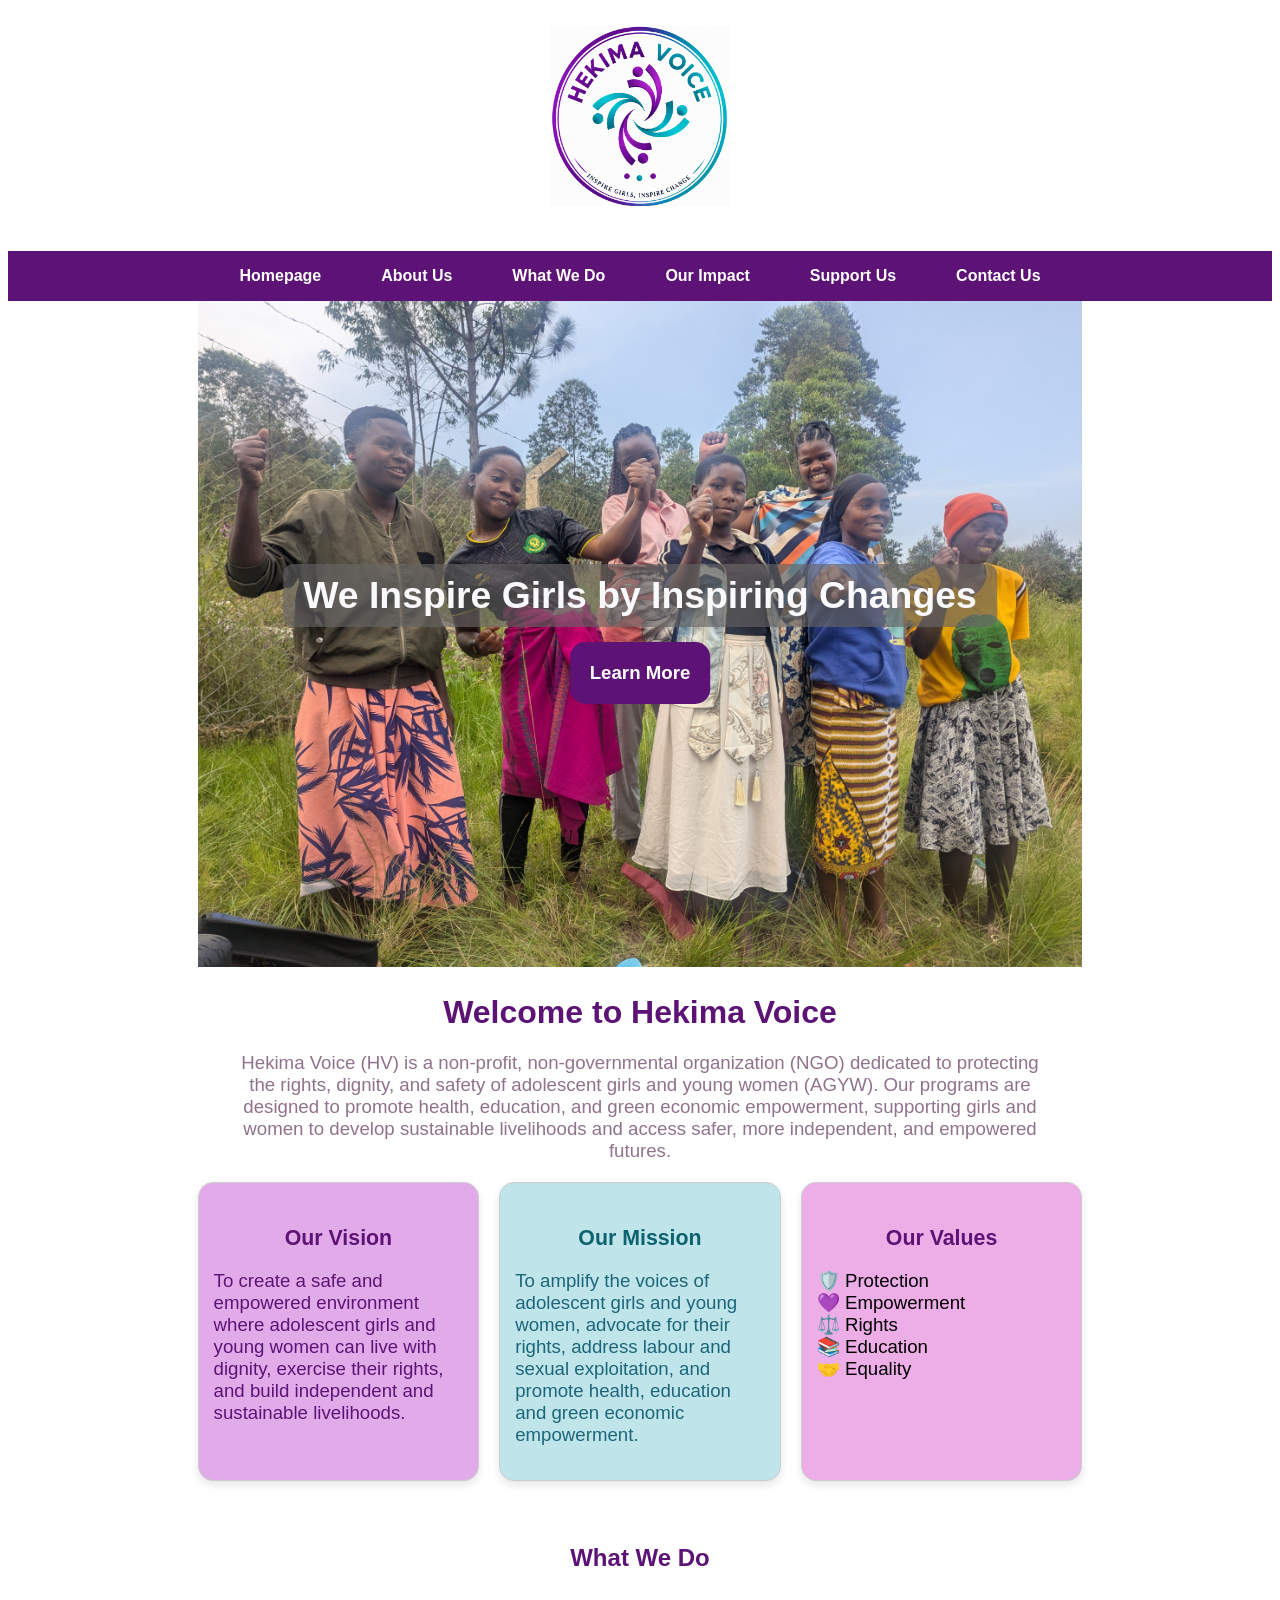
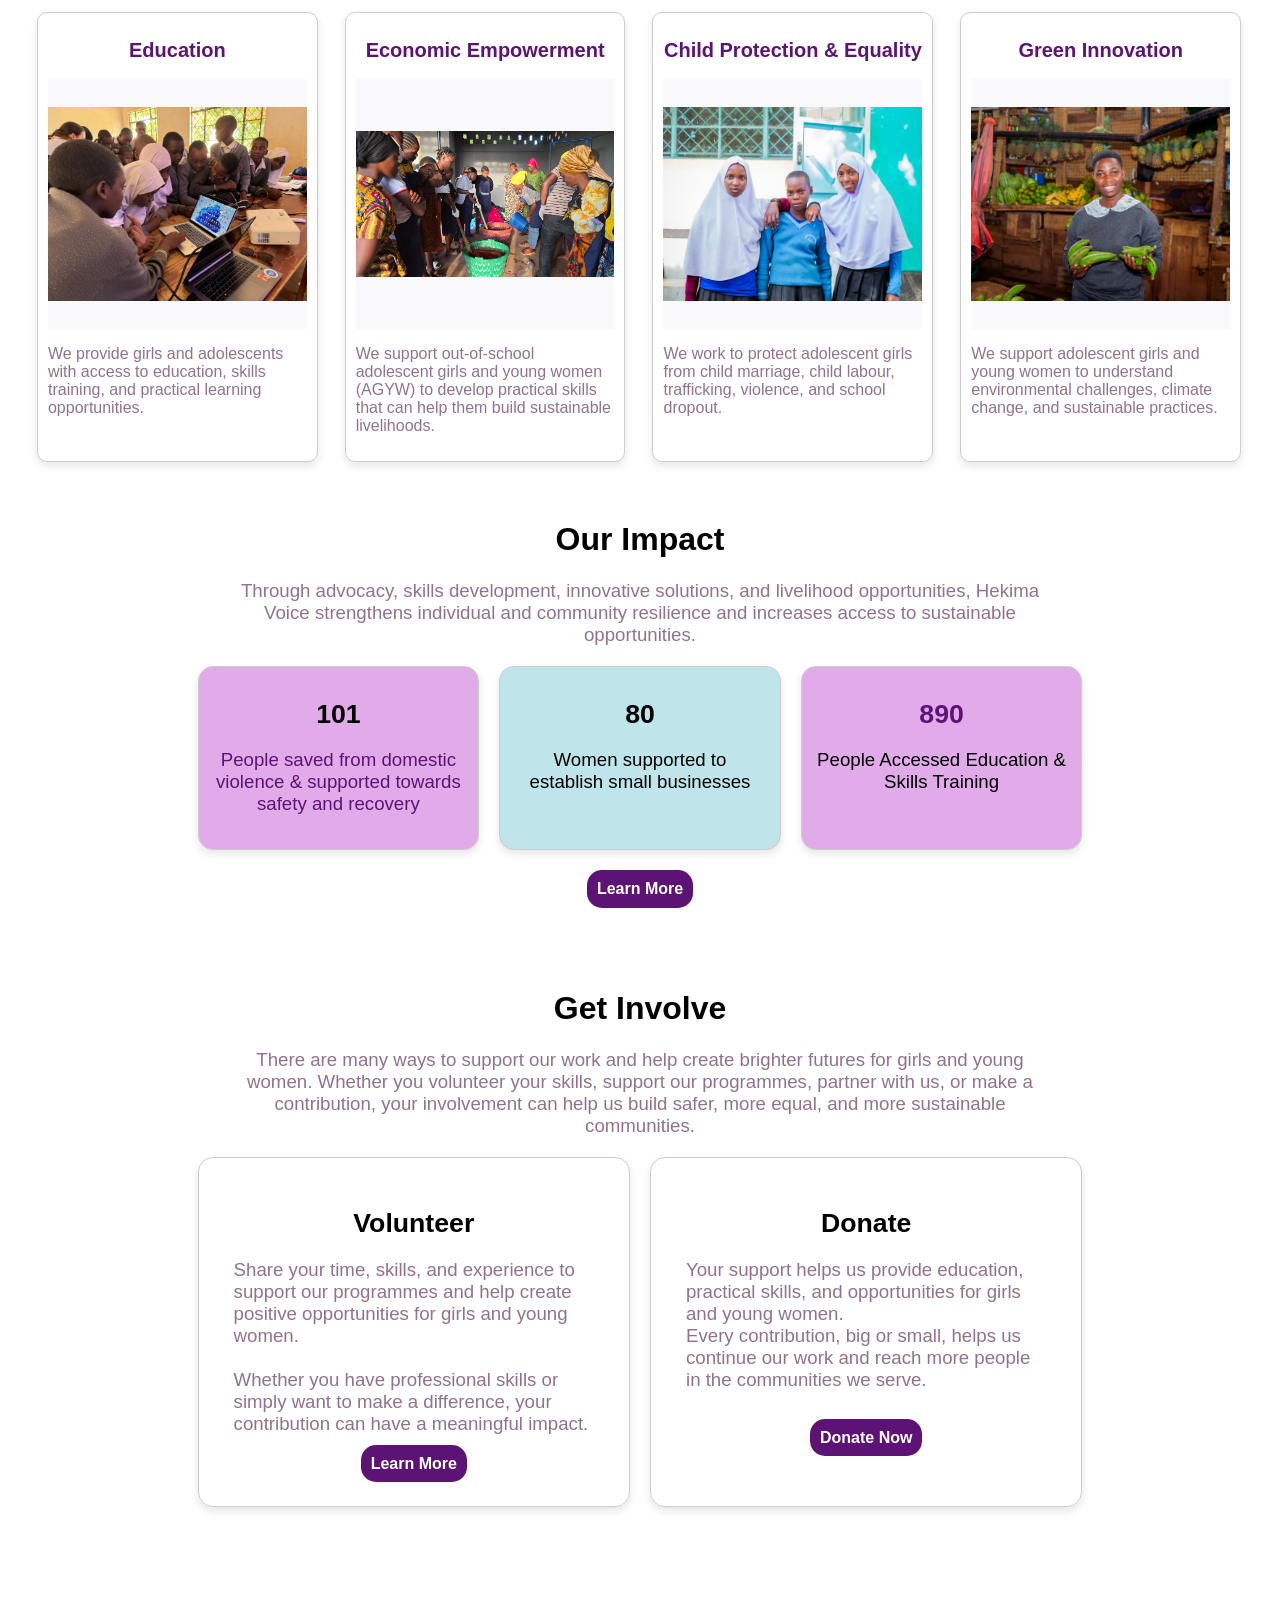
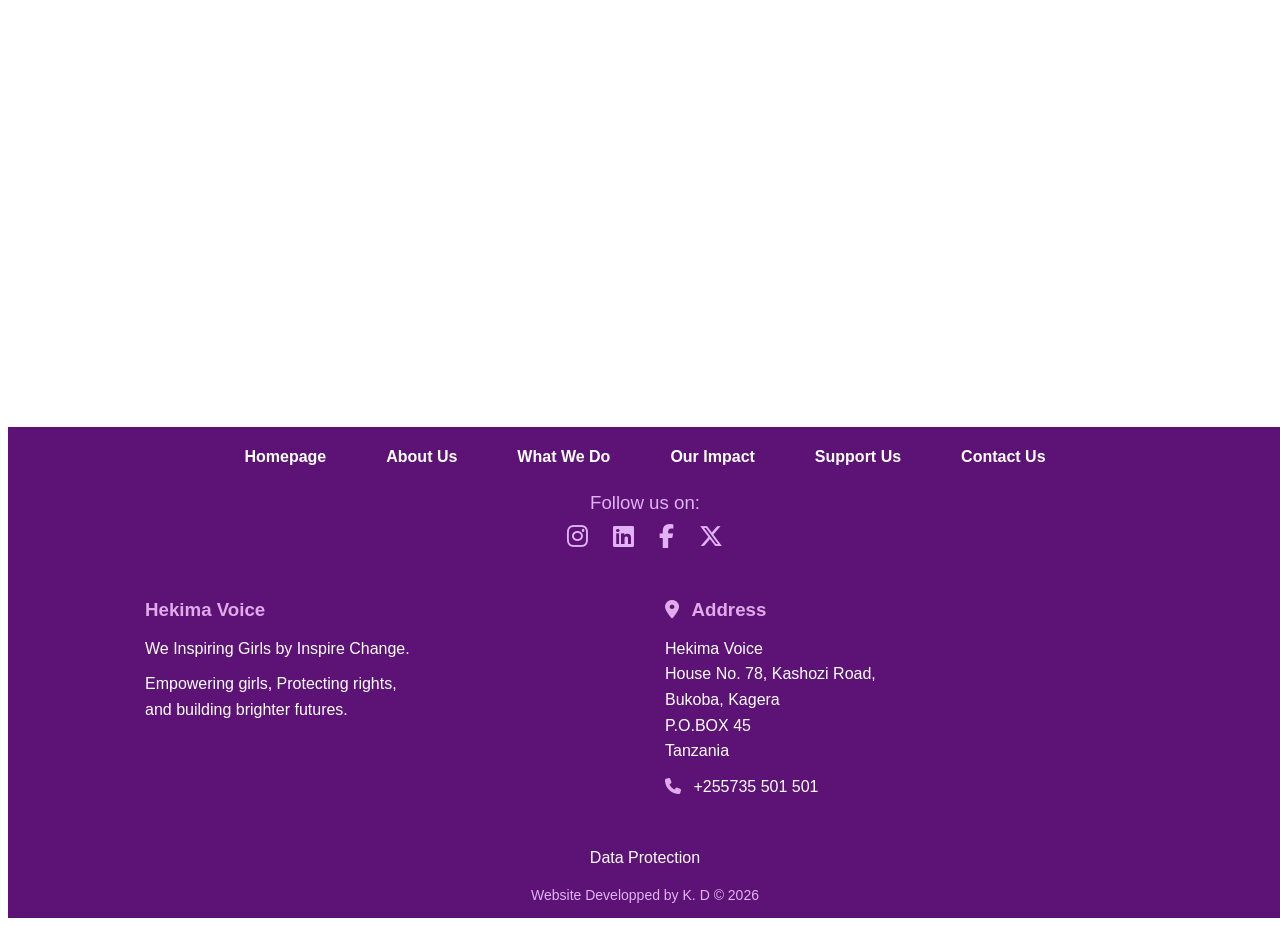
==== commit 33df837e: "Updated Support cards, our impact footer, repositioned address and social links and all footer" ====
--- a/index.html
+++ b/index.html
@@ -221,41 +221,7 @@
             <li><a href="pages/contactUs.html">Contact Us</a></li>
             </ul>
             
-            <div class="footer-container">
-
-            <div class="footer-about">
-            <h3>Hekima Voice</h3>
-            <p>We  Inspiring Girls by Inspire Change.</p>
-            <p>
-                Empowering girls, Protecting rights,
-                <br> and building brighter futures.
-            </p>
-            </div>
-
-            <div class="footer-contact">
-                 
-                <h3>Contact Us</h3>
-
-                <p> 
-                    <i class="fa-solid fa-location-dot"></i>
-                    Hekima Voice<br>
-                    House No. 78, Kashozi Road, <br>
-                    Bukoba, Kagera <br>
-                    P.O.BOX 45<br>
-                    Tanzania<br>
-                </p>
-
-                <p>
-                <i class="fa-solid fa-envelope"></i>
-                Display email? <br>
-                
-                Phone: +255735 501 501
-
-                </p>
-            </div>
-            </div>
-
-            <div class="social-links">
+             <div class="social-links">
   
                 <p>Follow us on:</p>
                 <a href="https://www.instagram.com/hekimavoice/" target="_blank" aria-label="Instagram">
@@ -272,6 +238,40 @@
                 <i class="fab fa-brands fa-x-twitter"></i>  
                 </a>
             </div>
+            <div class="footer-container">
+                <div class="footer-about">
+                <h3>Hekima Voice</h3>
+                <p>We  Inspiring Girls by Inspire Change.</p>
+                <p>
+                    Empowering girls, Protecting rights,
+                    <br> and building brighter futures.
+                </p>
+            </div>
+
+            <div class="footer-contact">
+                  <h3>
+                    <i class="fa-solid fa-location-dot"></i>
+                    Address    
+                  </h3>      
+                <p> 
+                    
+                    Hekima Voice<br>
+                    House No. 78, Kashozi Road, <br>
+                    Bukoba, Kagera <br>
+                    P.O.BOX 45<br>
+                    Tanzania<br>
+                </p>
+
+                <p>
+                <!-- <i class="fa-solid fa-envelope"></i>    -->
+                <i class="fa-solid fa-phone"></i>
+                +255735 501 501
+
+                </p>
+            </div>
+            </div>
+
+           
 
             <div class="copyright">
             
--- a/stylesheets/styles-template.css
+++ b/stylesheets/styles-template.css
@@ -111,6 +111,7 @@
 .social-links {
   width: 100%;
   text-align: center;
+  font-size: 14pt;
 }
 
 .social-links p,
@@ -130,7 +131,9 @@
     transition: color 0.3s;
     text-align: center;
 }
-
+.social-links i {
+    font-size: 1.5rem;
+}
 
 .social-links a:hover {
     color: #a64ca6; 
@@ -177,42 +180,6 @@
   text-align: center;
   padding: 10px;
 }
-/* Impact section  */
-
-.impact {
-  width: 65%;
-  margin: auto;
-  text-align: center;
-  justify-items:center;
-  padding-top: 30px 20px;
-}
-
-.data-container {
-  display: grid;
-  grid-template-columns: repeat(auto-fit, minmax(250px, 0.75fr));
-  gap: 20px;
-  width: 70%;
-  margin: 20px auto;
-  text-align:center;
-  font-size:large;
-}
-
-/* Individual box */
-.data-grid {
-  border-radius: 15px;
-  box-shadow: 0 4px 8px rgba(0, 0, 0, 0.1);
-  padding: 15px;
-  text-align: left;
-  border: 1px solid #ccc;
-}
-
-/* Styling for headers */
-.data-grid h1 {
-  text-align: center;
-  font-size: 20pt;
-  margin-bottom: 10px;
-   
-}
 
 .data-grid p {
   font-size: 14pt;
--- a/stylesheets/styles-hompage.css
+++ b/stylesheets/styles-hompage.css
@@ -20,6 +20,7 @@
     margin: 0 auto;
     margin-top: 25px auto 0;
 }
+
 /* hero text over */
 .hero-content {
   position: absolute;
@@ -225,28 +226,7 @@
         width: 90%;
     }
 }
-/* work section  */
-/* 
-.colored-block {
-
-    background-color:#5c1375;
-    color:#e1abea;
-    padding: 2px;
-    border-radius: 8px;
-    text-align: center;
-    margin: auto;
-    width: 65%;
-    box-shadow: 0 4px 8px rgba(0, 0, 0, 0.2);
-}
-
-.colored-block h2,
-.colored-block2 h1
- {
-  font-size: 2rem;
-  margin-bottom: 10px;
-  font-family: 'Lucida Sans', 'Lucida Sans Regular', 'Lucida Grande', 'Lucida Sans Unicode', Geneva, Verdana, sans-serif;
-
-} */
+
 
 /*What we do session */
 .work-container { 
@@ -412,7 +392,6 @@
   font-size: 14pt;
   text-align:left;
   color: #90728c;
-  /* font-family: 'Gill Sans', 'Gill Sans MT', Calibri, 'Trebuchet MS', sans-serif; */
   margin: 20px;
 }
 
